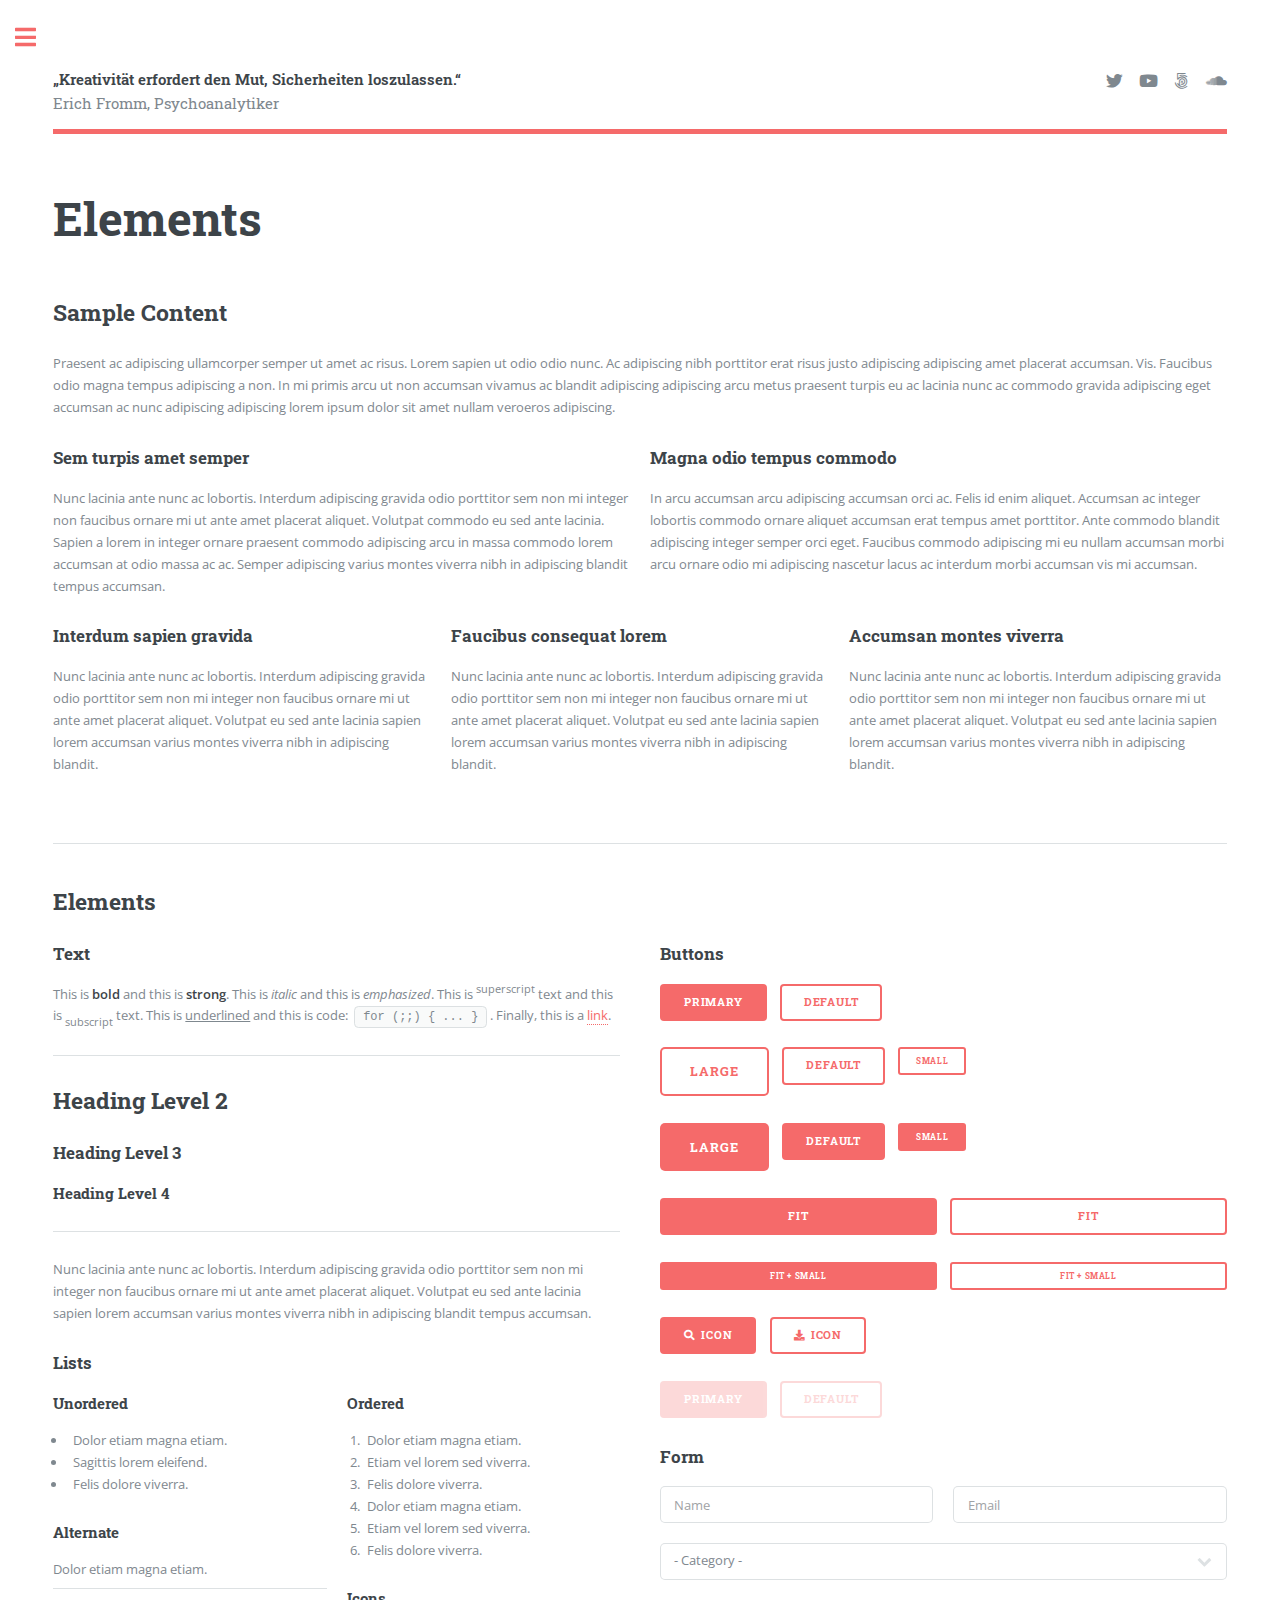
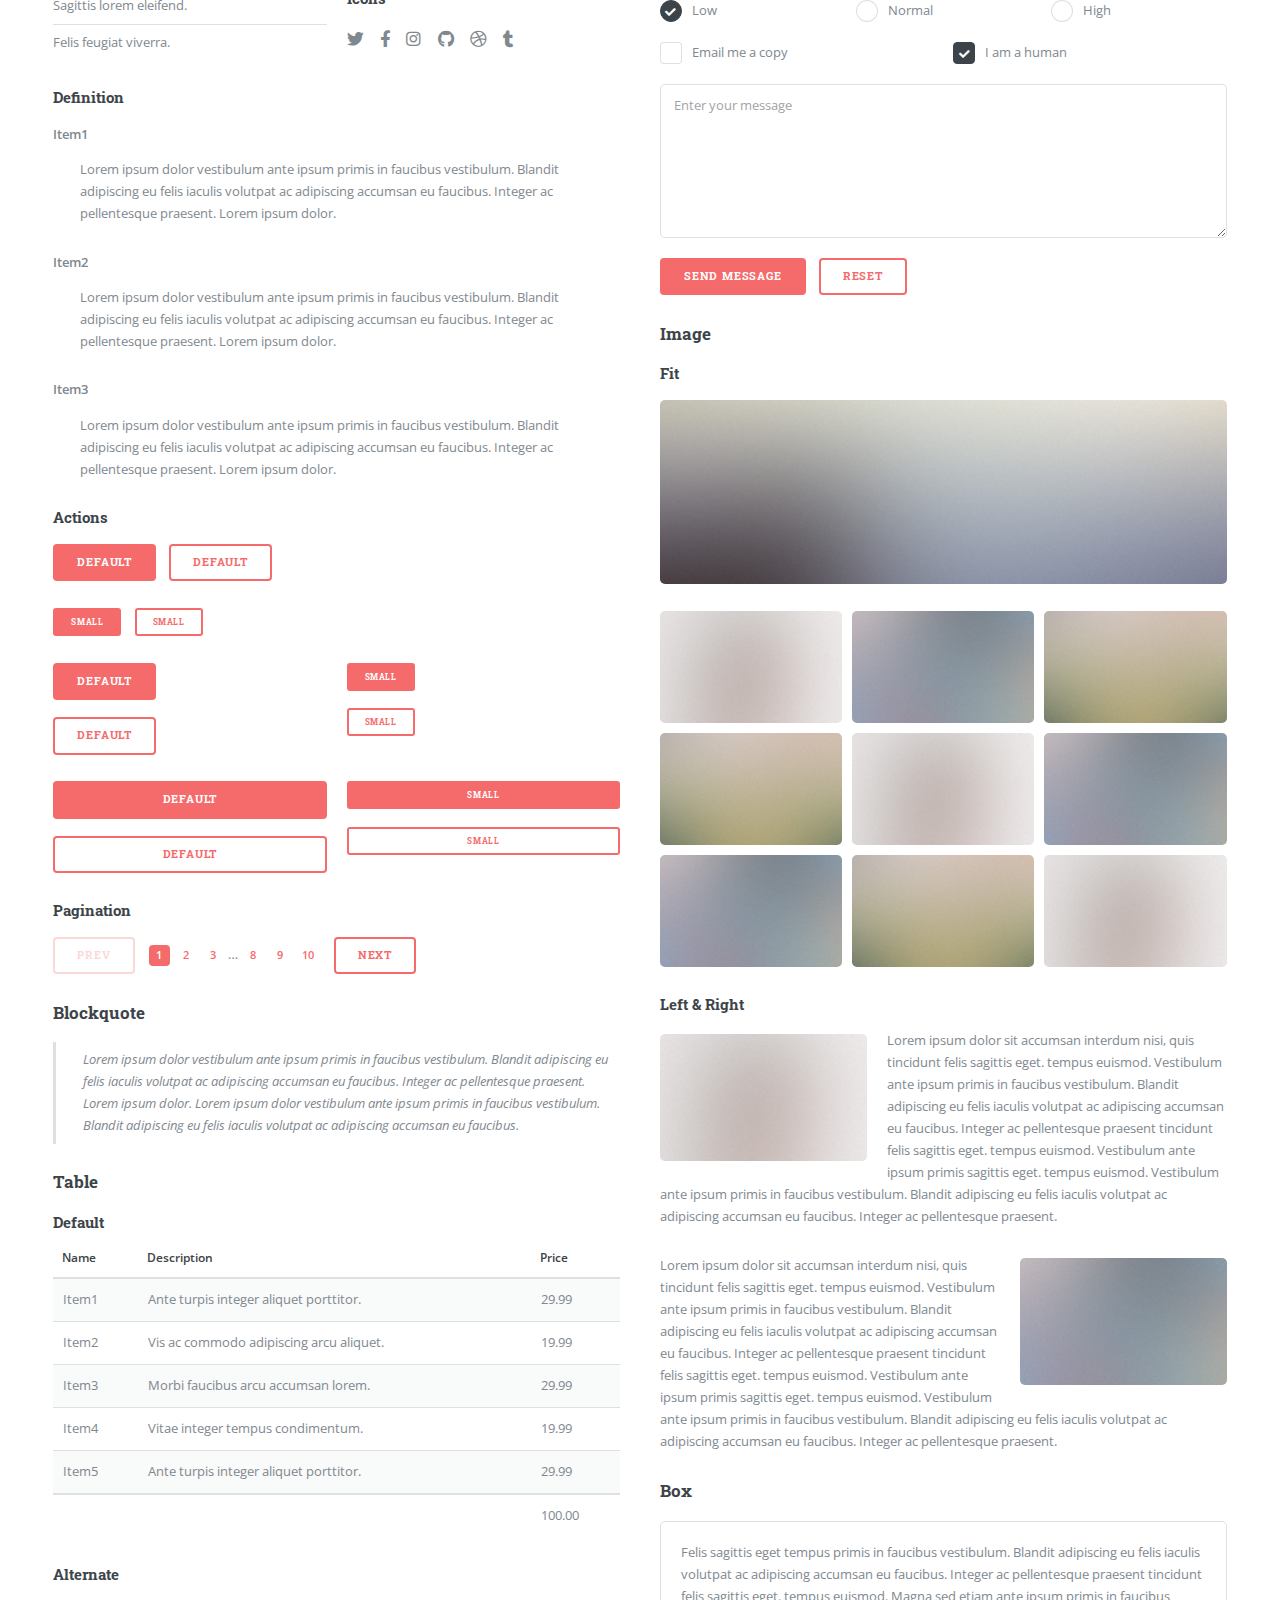
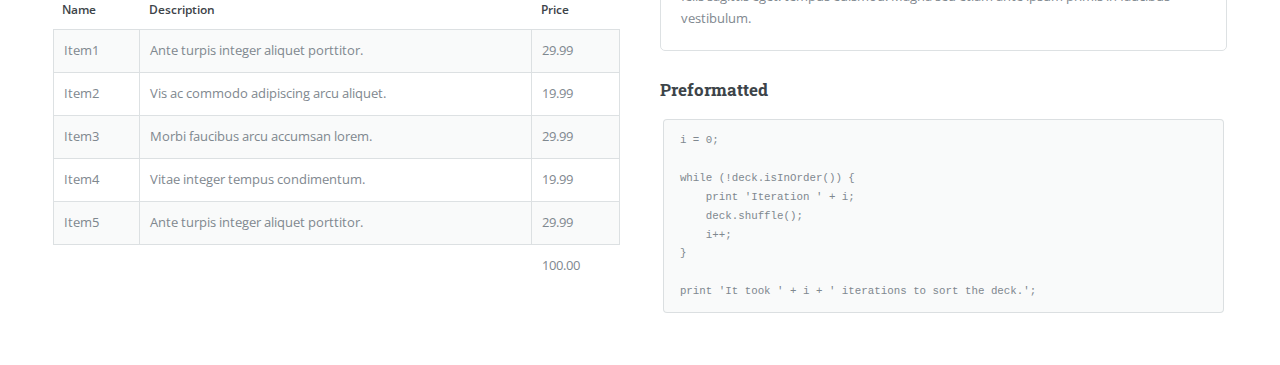
==== elements.html @ 50816ed4 "Update elements.html" ====
<!DOCTYPE HTML>
<!--
	Editorial by HTML5 UP
	html5up.net | @ajlkn
	Free for personal and commercial use under the CCA 3.0 license (html5up.net/license)
-->
<html>
	<head>
		<title>Sebastian Curta - Mediengestalter - Portfolio</title>
		<meta charset="utf-8" />
		<meta name="viewport" content="width=device-width, initial-scale=1, user-scalable=no" />
		<link rel="stylesheet" href="assets/css/main.css" />
		<link rel="apple-touch-icon" sizes="180x180" href="/apple-touch-icon.png">
		<link rel="icon" type="image/png" sizes="32x32" href="/favicon-32x32.png">
		<link rel="icon" type="image/png" sizes="16x16" href="/favicon-16x16.png">
		<link rel="manifest" href="/site.webmanifest">
	</head>
	<body class="is-preload">

		<!-- Wrapper -->
			<div id="wrapper">

				<!-- Main -->
					<div id="main">
						<div class="inner">

							<!-- Header -->
								<header id="header">
									<a href="index.html" class="logo"><strong>„Kreativität erfordert den Mut, Sicherheiten loszulassen.“</strong><br>Erich Fromm, Psychoanalytiker</a>
									<ul class="icons">
										<li><a href="https://x.com/S52119209114" class="icon brands fa-twitter"><span class="label">X</span></a></li>
										<li><a href="https://www.youtube.com/channel/UCZySjR60MP23CNCxuXGeXjQ" class="icon brands fa-youtube"><span class="label">Youtube</span></a></li>
										<li><a href="https://500px.com/p/SebastianCurta" class="icon brands fa-500px"><span class="label">500PX</span></a></li>
										<li><a href="https://soundcloud.com/sebastian_curta" class="icon brands fa-soundcloud"><span class="label">Soundcloud</span></a></li>
									</ul>
								</header>

							<!-- Content -->
								<section>
									<header class="main">
										<h1>Elements</h1>
									</header>

									<!-- Content -->
										<h2 id="content">Sample Content</h2>
										<p>Praesent ac adipiscing ullamcorper semper ut amet ac risus. Lorem sapien ut odio odio nunc. Ac adipiscing nibh porttitor erat risus justo adipiscing adipiscing amet placerat accumsan. Vis. Faucibus odio magna tempus adipiscing a non. In mi primis arcu ut non accumsan vivamus ac blandit adipiscing adipiscing arcu metus praesent turpis eu ac lacinia nunc ac commodo gravida adipiscing eget accumsan ac nunc adipiscing adipiscing lorem ipsum dolor sit amet nullam veroeros adipiscing.</p>
										<div class="row">
											<div class="col-6 col-12-small">
												<h3>Sem turpis amet semper</h3>
												<p>Nunc lacinia ante nunc ac lobortis. Interdum adipiscing gravida odio porttitor sem non mi integer non faucibus ornare mi ut ante amet placerat aliquet. Volutpat commodo eu sed ante lacinia. Sapien a lorem in integer ornare praesent commodo adipiscing arcu in massa commodo lorem accumsan at odio massa ac ac. Semper adipiscing varius montes viverra nibh in adipiscing blandit tempus accumsan.</p>
											</div>
											<div class="col-6 col-12-small">
												<h3>Magna odio tempus commodo</h3>
												<p>In arcu accumsan arcu adipiscing accumsan orci ac. Felis id enim aliquet. Accumsan ac integer lobortis commodo ornare aliquet accumsan erat tempus amet porttitor. Ante commodo blandit adipiscing integer semper orci eget. Faucibus commodo adipiscing mi eu nullam accumsan morbi arcu ornare odio mi adipiscing nascetur lacus ac interdum morbi accumsan vis mi accumsan.</p>
											</div>
											<!-- Break -->
											<div class="col-4 col-12-medium">
												<h3>Interdum sapien gravida</h3>
												<p>Nunc lacinia ante nunc ac lobortis. Interdum adipiscing gravida odio porttitor sem non mi integer non faucibus ornare mi ut ante amet placerat aliquet. Volutpat eu sed ante lacinia sapien lorem accumsan varius montes viverra nibh in adipiscing blandit.</p>
											</div>
											<div class="col-4 col-12-medium">
												<h3>Faucibus consequat lorem</h3>
												<p>Nunc lacinia ante nunc ac lobortis. Interdum adipiscing gravida odio porttitor sem non mi integer non faucibus ornare mi ut ante amet placerat aliquet. Volutpat eu sed ante lacinia sapien lorem accumsan varius montes viverra nibh in adipiscing blandit.</p>
											</div>
											<div class="col-4 col-12-medium">
												<h3>Accumsan montes viverra</h3>
												<p>Nunc lacinia ante nunc ac lobortis. Interdum adipiscing gravida odio porttitor sem non mi integer non faucibus ornare mi ut ante amet placerat aliquet. Volutpat eu sed ante lacinia sapien lorem accumsan varius montes viverra nibh in adipiscing blandit.</p>
											</div>
										</div>

									<hr class="major" />

									<!-- Elements -->
										<h2 id="elements">Elements</h2>
										<div class="row gtr-200">
											<div class="col-6 col-12-medium">

												<!-- Text stuff -->
													<h3>Text</h3>
													<p>This is <b>bold</b> and this is <strong>strong</strong>. This is <i>italic</i> and this is <em>emphasized</em>.
													This is <sup>superscript</sup> text and this is <sub>subscript</sub> text.
													This is <u>underlined</u> and this is code: <code>for (;;) { ... }</code>.
													Finally, this is a <a href="#">link</a>.</p>
													<hr />
													<h2>Heading Level 2</h2>
													<h3>Heading Level 3</h3>
													<h4>Heading Level 4</h4>
													<hr />
													<p>Nunc lacinia ante nunc ac lobortis. Interdum adipiscing gravida odio porttitor sem non mi integer non faucibus ornare mi ut ante amet placerat aliquet. Volutpat eu sed ante lacinia sapien lorem accumsan varius montes viverra nibh in adipiscing blandit tempus accumsan.</p>

												<!-- Lists -->
													<h3>Lists</h3>
													<div class="row">
														<div class="col-6 col-12-small">

															<h4>Unordered</h4>
															<ul>
																<li>Dolor etiam magna etiam.</li>
																<li>Sagittis lorem eleifend.</li>
																<li>Felis dolore viverra.</li>
															</ul>

															<h4>Alternate</h4>
															<ul class="alt">
																<li>Dolor etiam magna etiam.</li>
																<li>Sagittis lorem eleifend.</li>
																<li>Felis feugiat viverra.</li>
															</ul>

														</div>
														<div class="col-6 col-12-small">

															<h4>Ordered</h4>
															<ol>
																<li>Dolor etiam magna etiam.</li>
																<li>Etiam vel lorem sed viverra.</li>
																<li>Felis dolore viverra.</li>
																<li>Dolor etiam magna etiam.</li>
																<li>Etiam vel lorem sed viverra.</li>
																<li>Felis dolore viverra.</li>
															</ol>

															<h4>Icons</h4>
															<ul class="icons">
																<li><a href="#" class="icon brands fa-twitter"><span class="label">Twitter</span></a></li>
																<li><a href="#" class="icon brands fa-facebook-f"><span class="label">Facebook</span></a></li>
																<li><a href="#" class="icon brands fa-instagram"><span class="label">Instagram</span></a></li>
																<li><a href="#" class="icon brands fa-github"><span class="label">Github</span></a></li>
																<li><a href="#" class="icon brands fa-dribbble"><span class="label">Dribbble</span></a></li>
																<li><a href="#" class="icon brands fa-tumblr"><span class="label">Tumblr</span></a></li>
															</ul>

														</div>
													</div>
													<h4>Definition</h4>
													<dl>
														<dt>Item1</dt>
														<dd>
															<p>Lorem ipsum dolor vestibulum ante ipsum primis in faucibus vestibulum. Blandit adipiscing eu felis iaculis volutpat ac adipiscing accumsan eu faucibus. Integer ac pellentesque praesent. Lorem ipsum dolor.</p>
														</dd>
														<dt>Item2</dt>
														<dd>
															<p>Lorem ipsum dolor vestibulum ante ipsum primis in faucibus vestibulum. Blandit adipiscing eu felis iaculis volutpat ac adipiscing accumsan eu faucibus. Integer ac pellentesque praesent. Lorem ipsum dolor.</p>
														</dd>
														<dt>Item3</dt>
														<dd>
															<p>Lorem ipsum dolor vestibulum ante ipsum primis in faucibus vestibulum. Blandit adipiscing eu felis iaculis volutpat ac adipiscing accumsan eu faucibus. Integer ac pellentesque praesent. Lorem ipsum dolor.</p>
														</dd>
													</dl>

													<h4>Actions</h4>
													<ul class="actions">
														<li><a href="#" class="button primary">Default</a></li>
														<li><a href="#" class="button">Default</a></li>
													</ul>
													<ul class="actions small">
														<li><a href="#" class="button primary small">Small</a></li>
														<li><a href="#" class="button small">Small</a></li>
													</ul>
													<div class="row">
														<div class="col-6 col-12-small">
															<ul class="actions stacked">
																<li><a href="#" class="button primary">Default</a></li>
																<li><a href="#" class="button">Default</a></li>
															</ul>
														</div>
														<div class="col-6 col-12-small">
															<ul class="actions stacked">
																<li><a href="#" class="button primary small">Small</a></li>
																<li><a href="#" class="button small">Small</a></li>
															</ul>
														</div>
														<div class="col-6 col-12-small">
															<ul class="actions stacked">
																<li><a href="#" class="button primary fit">Default</a></li>
																<li><a href="#" class="button fit">Default</a></li>
															</ul>
														</div>
														<div class="col-6 col-12-small">
															<ul class="actions stacked">
																<li><a href="#" class="button primary small fit">Small</a></li>
																<li><a href="#" class="button small fit">Small</a></li>
															</ul>
														</div>
													</div>

													<h4>Pagination</h4>
													<ul class="pagination">
														<li><span class="button disabled">Prev</span></li>
														<li><a href="#" class="page active">1</a></li>
														<li><a href="#" class="page">2</a></li>
														<li><a href="#" class="page">3</a></li>
														<li><span>&hellip;</span></li>
														<li><a href="#" class="page">8</a></li>
														<li><a href="#" class="page">9</a></li>
														<li><a href="#" class="page">10</a></li>
														<li><a href="#" class="button">Next</a></li>
													</ul>

												<!-- Blockquote -->
													<h3>Blockquote</h3>
													<blockquote>Lorem ipsum dolor vestibulum ante ipsum primis in faucibus vestibulum. Blandit adipiscing eu felis iaculis volutpat ac adipiscing accumsan eu faucibus. Integer ac pellentesque praesent. Lorem ipsum dolor. Lorem ipsum dolor vestibulum ante ipsum primis in faucibus vestibulum. Blandit adipiscing eu felis iaculis volutpat ac adipiscing accumsan eu faucibus.</blockquote>

												<!-- Table -->
													<h3>Table</h3>

													<h4>Default</h4>
													<div class="table-wrapper">
														<table>
															<thead>
																<tr>
																	<th>Name</th>
																	<th>Description</th>
																	<th>Price</th>
																</tr>
															</thead>
															<tbody>
																<tr>
																	<td>Item1</td>
																	<td>Ante turpis integer aliquet porttitor.</td>
																	<td>29.99</td>
																</tr>
																<tr>
																	<td>Item2</td>
																	<td>Vis ac commodo adipiscing arcu aliquet.</td>
																	<td>19.99</td>
																</tr>
																<tr>
																	<td>Item3</td>
																	<td> Morbi faucibus arcu accumsan lorem.</td>
																	<td>29.99</td>
																</tr>
																<tr>
																	<td>Item4</td>
																	<td>Vitae integer tempus condimentum.</td>
																	<td>19.99</td>
																</tr>
																<tr>
																	<td>Item5</td>
																	<td>Ante turpis integer aliquet porttitor.</td>
																	<td>29.99</td>
																</tr>
															</tbody>
															<tfoot>
																<tr>
																	<td colspan="2"></td>
																	<td>100.00</td>
																</tr>
															</tfoot>
														</table>
													</div>

													<h4>Alternate</h4>
													<div class="table-wrapper">
														<table class="alt">
															<thead>
																<tr>
																	<th>Name</th>
																	<th>Description</th>
																	<th>Price</th>
																</tr>
															</thead>
															<tbody>
																<tr>
																	<td>Item1</td>
																	<td>Ante turpis integer aliquet porttitor.</td>
																	<td>29.99</td>
																</tr>
																<tr>
																	<td>Item2</td>
																	<td>Vis ac commodo adipiscing arcu aliquet.</td>
																	<td>19.99</td>
																</tr>
																<tr>
																	<td>Item3</td>
																	<td> Morbi faucibus arcu accumsan lorem.</td>
																	<td>29.99</td>
																</tr>
																<tr>
																	<td>Item4</td>
																	<td>Vitae integer tempus condimentum.</td>
																	<td>19.99</td>
																</tr>
																<tr>
																	<td>Item5</td>
																	<td>Ante turpis integer aliquet porttitor.</td>
																	<td>29.99</td>
																</tr>
															</tbody>
															<tfoot>
																<tr>
																	<td colspan="2"></td>
																	<td>100.00</td>
																</tr>
															</tfoot>
														</table>
													</div>

											</div>
											<div class="col-6 col-12-medium">

												<!-- Buttons -->
													<h3>Buttons</h3>
													<ul class="actions">
														<li><a href="#" class="button primary">Primary</a></li>
														<li><a href="#" class="button">Default</a></li>
													</ul>
													<ul class="actions">
														<li><a href="#" class="button large">Large</a></li>
														<li><a href="#" class="button">Default</a></li>
														<li><a href="#" class="button small">Small</a></li>
													</ul>
													<ul class="actions">
														<li><a href="#" class="button primary large">Large</a></li>
														<li><a href="#" class="button primary">Default</a></li>
														<li><a href="#" class="button primary small">Small</a></li>
													</ul>
													<ul class="actions fit">
														<li><a href="#" class="button primary fit">Fit</a></li>
														<li><a href="#" class="button fit">Fit</a></li>
													</ul>
													<ul class="actions fit small">
														<li><a href="#" class="button primary fit small">Fit + Small</a></li>
														<li><a href="#" class="button fit small">Fit + Small</a></li>
													</ul>
													<ul class="actions">
														<li><a href="#" class="button primary icon solid fa-search">Icon</a></li>
														<li><a href="#" class="button icon solid fa-download">Icon</a></li>
													</ul>
													<ul class="actions">
														<li><span class="button primary disabled">Primary</span></li>
														<li><span class="button disabled">Default</span></li>
													</ul>

												<!-- Form -->
													<h3>Form</h3>

													<form method="post" action="#">
														<div class="row gtr-uniform">
															<div class="col-6 col-12-xsmall">
																<input type="text" name="demo-name" id="demo-name" value="" placeholder="Name" />
															</div>
															<div class="col-6 col-12-xsmall">
																<input type="email" name="demo-email" id="demo-email" value="" placeholder="Email" />
															</div>
															<!-- Break -->
															<div class="col-12">
																<select name="demo-category" id="demo-category">
																	<option value="">- Category -</option>
																	<option value="1">Manufacturing</option>
																	<option value="1">Shipping</option>
																	<option value="1">Administration</option>
																	<option value="1">Human Resources</option>
																</select>
															</div>
															<!-- Break -->
															<div class="col-4 col-12-small">
																<input type="radio" id="demo-priority-low" name="demo-priority" checked>
																<label for="demo-priority-low">Low</label>
															</div>
															<div class="col-4 col-12-small">
																<input type="radio" id="demo-priority-normal" name="demo-priority">
																<label for="demo-priority-normal">Normal</label>
															</div>
															<div class="col-4 col-12-small">
																<input type="radio" id="demo-priority-high" name="demo-priority">
																<label for="demo-priority-high">High</label>
															</div>
															<!-- Break -->
															<div class="col-6 col-12-small">
																<input type="checkbox" id="demo-copy" name="demo-copy">
																<label for="demo-copy">Email me a copy</label>
															</div>
															<div class="col-6 col-12-small">
																<input type="checkbox" id="demo-human" name="demo-human" checked>
																<label for="demo-human">I am a human</label>
															</div>
															<!-- Break -->
															<div class="col-12">
																<textarea name="demo-message" id="demo-message" placeholder="Enter your message" rows="6"></textarea>
															</div>
															<!-- Break -->
															<div class="col-12">
																<ul class="actions">
																	<li><input type="submit" value="Send Message" class="primary" /></li>
																	<li><input type="reset" value="Reset" /></li>
																</ul>
															</div>
														</div>
													</form>

												<!-- Image -->
													<h3>Image</h3>

													<h4>Fit</h4>
													<span class="image fit"><img src="images/pic11.jpg" alt="" /></span>
													<div class="box alt">
														<div class="row gtr-50 gtr-uniform">
															<div class="col-4"><span class="image fit"><img src="images/pic01.jpg" alt="" /></span></div>
															<div class="col-4"><span class="image fit"><img src="images/pic02.jpg" alt="" /></span></div>
															<div class="col-4"><span class="image fit"><img src="images/pic03.jpg" alt="" /></span></div>
															<!-- Break -->
															<div class="col-4"><span class="image fit"><img src="images/pic03.jpg" alt="" /></span></div>
															<div class="col-4"><span class="image fit"><img src="images/pic01.jpg" alt="" /></span></div>
															<div class="col-4"><span class="image fit"><img src="images/pic02.jpg" alt="" /></span></div>
															<!-- Break -->
															<div class="col-4"><span class="image fit"><img src="images/pic02.jpg" alt="" /></span></div>
															<div class="col-4"><span class="image fit"><img src="images/pic03.jpg" alt="" /></span></div>
															<div class="col-4"><span class="image fit"><img src="images/pic01.jpg" alt="" /></span></div>
														</div>
													</div>

													<h4>Left &amp; Right</h4>
													<p><span class="image left"><img src="images/pic01.jpg" alt="" /></span>Lorem ipsum dolor sit accumsan interdum nisi, quis tincidunt felis sagittis eget. tempus euismod. Vestibulum ante ipsum primis in faucibus vestibulum. Blandit adipiscing eu felis iaculis volutpat ac adipiscing accumsan eu faucibus. Integer ac pellentesque praesent tincidunt felis sagittis eget. tempus euismod. Vestibulum ante ipsum primis sagittis eget. tempus euismod. Vestibulum ante ipsum primis in faucibus vestibulum. Blandit adipiscing eu felis iaculis volutpat ac adipiscing accumsan eu faucibus. Integer ac pellentesque praesent.</p>
													<p><span class="image right"><img src="images/pic02.jpg" alt="" /></span>Lorem ipsum dolor sit accumsan interdum nisi, quis tincidunt felis sagittis eget. tempus euismod. Vestibulum ante ipsum primis in faucibus vestibulum. Blandit adipiscing eu felis iaculis volutpat ac adipiscing accumsan eu faucibus. Integer ac pellentesque praesent tincidunt felis sagittis eget. tempus euismod. Vestibulum ante ipsum primis sagittis eget. tempus euismod. Vestibulum ante ipsum primis in faucibus vestibulum. Blandit adipiscing eu felis iaculis volutpat ac adipiscing accumsan eu faucibus. Integer ac pellentesque praesent.</p>

												<!-- Box -->
													<h3>Box</h3>
													<div class="box">
														<p>Felis sagittis eget tempus primis in faucibus vestibulum. Blandit adipiscing eu felis iaculis volutpat ac adipiscing accumsan eu faucibus. Integer ac pellentesque praesent tincidunt felis sagittis eget. tempus euismod. Magna sed etiam ante ipsum primis in faucibus vestibulum.</p>
													</div>

												<!-- Preformatted Code -->
													<h3>Preformatted</h3>
													<pre><code>i = 0;

while (!deck.isInOrder()) {
    print 'Iteration ' + i;
    deck.shuffle();
    i++;
}

print 'It took ' + i + ' iterations to sort the deck.';
</code></pre>

											</div>
										</div>

								</section>

						</div>
					</div>

				<!-- Sidebar -->
					<div id="sidebar">
						<div class="inner">


							<!-- Menu -->
								<nav id="menu">
									<header class="major">
										<h2>Menu</h2>
									</header>
									<ul>
										<li><a href="index.html">Homepage</a></li>
										<li><a href="generic.html">Generic</a></li>
										<li><a href="elements.html">Elements</a></li>
									<!--	<li>
											<span class="opener">Submenu</span>
											<ul>
												<li><a href="#">Lorem Dolor</a></li>
												<li><a href="#">Ipsum Adipiscing</a></li>
												<li><a href="#">Tempus Magna</a></li>
												<li><a href="#">Feugiat Veroeros</a></li>
											</ul>
										</li>
										<li><a href="#">Etiam Dolore</a></li>
										<li><a href="#">Adipiscing</a></li>
										<li>
											<span class="opener">Another Submenu</span>
											<ul>
												<li><a href="#">Lorem Dolor</a></li>
												<li><a href="#">Ipsum Adipiscing</a></li>
												<li><a href="#">Tempus Magna</a></li>
												<li><a href="#">Feugiat Veroeros</a></li>
											</ul>
										</li>
										<li><a href="#">Maximus Erat</a></li>
										<li><a href="#">Sapien Mauris</a></li>
										<li><a href="#">Amet Lacinia</a></li>	-->
									</ul>
								</nav>

							<!-- Section -->
								<section>
									<header class="major">
										<h2>Ante interdum</h2>
									</header>
									<div class="mini-posts">
										<article>
											<a href="#" class="image"><img src="images/pic07.jpg" alt="" /></a>
											<p>Aenean ornare velit lacus, ac varius enim lorem ullamcorper dolore aliquam.</p>
										</article>
										<article>
											<a href="#" class="image"><img src="images/pic08.jpg" alt="" /></a>
											<p>Aenean ornare velit lacus, ac varius enim lorem ullamcorper dolore aliquam.</p>
										</article>
										<article>
											<a href="#" class="image"><img src="images/pic09.jpg" alt="" /></a>
											<p>Aenean ornare velit lacus, ac varius enim lorem ullamcorper dolore aliquam.</p>
										</article>
									</div>
									<ul class="actions">
										<li><a href="#" class="button">More</a></li>
									</ul>
								</section>

							<!-- Section -->
								<section>
									<header class="major">
										<h2>Get in touch</h2>
									</header>
									<p>Sed varius enim lorem ullamcorper dolore aliquam aenean ornare velit lacus, ac varius enim lorem ullamcorper dolore. Proin sed aliquam facilisis ante interdum. Sed nulla amet lorem feugiat tempus aliquam.</p>
									<ul class="contact">
										<li class="icon solid fa-envelope"><a href="#">information@untitled.tld</a></li>
										<li class="icon solid fa-phone">(000) 000-0000</li>
										<li class="icon solid fa-home">1234 Somewhere Road #8254<br />
										Nashville, TN 00000-0000</li>
									</ul>
								</section>

							<!-- Footer -->
								<footer id="footer">
									<p class="copyright">&copy; Untitled. All rights reserved. Demo Images: <a href="https://unsplash.com">Unsplash</a>. Design: <a href="https://html5up.net">HTML5 UP</a>.</p>
								</footer>

						</div>
					</div>

			</div>

		<!-- Scripts -->
			<script src="assets/js/jquery.min.js"></script>
			<script src="assets/js/browser.min.js"></script>
			<script src="assets/js/breakpoints.min.js"></script>
			<script src="assets/js/util.js"></script>
			<script src="assets/js/main.js"></script>

	</body>
</html>
---- assets/css/main.css ----
@import url(fontawesome-all.min.css);
@import url("https://fonts.googleapis.com/css?family=Open+Sans:400,600,400italic,600italic|Roboto+Slab:400,700");
/*
	Editorial by HTML5 UP
	html5up.net | @ajlkn
	Free for personal and commercial use under the CCA 3.0 license (html5up.net/license)
*/
html, body, div, span, applet, object,
iframe, h1, h2, h3, h4, h5, h6, p, blockquote,
pre, a, abbr, acronym, address, big, cite,
code, del, dfn, em, img, ins, kbd, q, s, samp,
small, strike, strong, sub, sup, tt, var, b,
u, i, center, dl, dt, dd, ol, ul, li, fieldset,
form, label, legend, table, caption, tbody,
tfoot, thead, tr, th, td, article, aside,
canvas, details, embed, figure, figcaption,
footer, header, hgroup, menu, nav, output, ruby,
section, summary, time, mark, audio, video {
  margin: 0;
  padding: 0;
  border: 0;
  font-size: 100%;
  font: inherit;
  vertical-align: baseline; }

article, aside, details, figcaption, figure,
footer, header, hgroup, menu, nav, section {
  display: block; }

body {
  line-height: 1; }

ol, ul {
  list-style: none; }

blockquote, q {
  quotes: none; }
  blockquote:before, blockquote:after, q:before, q:after {
    content: '';
    content: none; }

table {
  border-collapse: collapse;
  border-spacing: 0; }

body {
  -webkit-text-size-adjust: none; }

mark {
  background-color: transparent;
  color: inherit; }

input::-moz-focus-inner {
  border: 0;
  padding: 0; }

input, select, textarea {
  -moz-appearance: none;
  -webkit-appearance: none;
  -ms-appearance: none;
  appearance: none; }

/* Basic */
@-ms-viewport {
  width: device-width; }

body {
  -ms-overflow-style: scrollbar; }

@media screen and (max-width: 480px) {
  html, body {
    min-width: 320px; } }

html {
  box-sizing: border-box; }

*, *:before, *:after {
  box-sizing: inherit; }

body {
  background: #ffffff; }
  body.is-preload *, body.is-preload *:before, body.is-preload *:after, body.is-resizing *, body.is-resizing *:before, body.is-resizing *:after {
    -moz-animation: none !important;
    -webkit-animation: none !important;
    -ms-animation: none !important;
    animation: none !important;
    -moz-transition: none !important;
    -webkit-transition: none !important;
    -ms-transition: none !important;
    transition: none !important; }

/* Type */
body, input, select, textarea {
  color: #7f888f;
  font-family: "Open Sans", sans-serif;
  font-size: 13pt;
  font-weight: 400;
  line-height: 1.65; }
  @media screen and (max-width: 1680px) {
    body, input, select, textarea {
      font-size: 11pt; } }
  @media screen and (max-width: 1280px) {
    body, input, select, textarea {
      font-size: 10pt; } }
  @media screen and (max-width: 360px) {
    body, input, select, textarea {
      font-size: 9pt; } }

a {
  -moz-transition: color 0.2s ease-in-out, border-bottom-color 0.2s ease-in-out;
  -webkit-transition: color 0.2s ease-in-out, border-bottom-color 0.2s ease-in-out;
  -ms-transition: color 0.2s ease-in-out, border-bottom-color 0.2s ease-in-out;
  transition: color 0.2s ease-in-out, border-bottom-color 0.2s ease-in-out;
  border-bottom: dotted 1px;
  color: #f56a6a;
  text-decoration: none; }
  a:hover {
    border-bottom-color: #f56a6a;
    color: #f56a6a !important; }
    a:hover strong {
      color: inherit; }

strong, b {
  color: #3d4449;
  font-weight: 600; }

em, i {
  font-style: italic; }

p {
  margin: 0 0 2em 0; }

h1, h2, h3, h4, h5, h6 {
  color: #3d4449;
  font-family: "Roboto Slab", serif;
  font-weight: 700;
  line-height: 1.5;
  margin: 0 0 1em 0; }
  h1 a, h2 a, h3 a, h4 a, h5 a, h6 a {
    color: inherit;
    text-decoration: none;
    border-bottom: 0; }

h1 {
  font-size: 4em;
  margin: 0 0 0.5em 0;
  line-height: 1.3; }

h2 {
  font-size: 1.75em; }

h3 {
  font-size: 1.25em; }

h4 {
  font-size: 1.1em; }

h5 {
  font-size: 0.9em; }

h6 {
  font-size: 0.7em; }

@media screen and (max-width: 1680px) {
  h1 {
    font-size: 3.5em; } }

@media screen and (max-width: 980px) {
  h1 {
    font-size: 3.25em; } }

@media screen and (max-width: 736px) {
  h1 {
    font-size: 2em;
    line-height: 1.4; }
  h2 {
    font-size: 1.5em; } }

sub {
  font-size: 0.8em;
  position: relative;
  top: 0.5em; }

sup {
  font-size: 0.8em;
  position: relative;
  top: -0.5em; }

blockquote {
  border-left: solid 3px rgba(210, 215, 217, 0.75);
  font-style: italic;
  margin: 0 0 2em 0;
  padding: 0.5em 0 0.5em 2em; }

code {
  background: rgba(230, 235, 237, 0.25);
  border-radius: 0.375em;
  border: solid 1px rgba(210, 215, 217, 0.75);
  font-family: "Courier New", monospace;
  font-size: 0.9em;
  margin: 0 0.25em;
  padding: 0.25em 0.65em; }

pre {
  -webkit-overflow-scrolling: touch;
  font-family: "Courier New", monospace;
  font-size: 0.9em;
  margin: 0 0 2em 0; }
  pre code {
    display: block;
    line-height: 1.75;
    padding: 1em 1.5em;
    overflow-x: auto; }

hr {
  border: 0;
  border-bottom: solid 1px rgba(210, 215, 217, 0.75);
  margin: 2em 0; }
  hr.major {
    margin: 3em 0; }

.align-left {
  text-align: left; }

.align-center {
  text-align: center; }

.align-right {
  text-align: right; }

/* Row */
.row {
  display: flex;
  flex-wrap: wrap;
  box-sizing: border-box;
  align-items: stretch; }
  .row > * {
    box-sizing: border-box; }
  .row.gtr-uniform > * > :last-child {
    margin-bottom: 0; }
  .row.aln-left {
    justify-content: flex-start; }
  .row.aln-center {
    justify-content: center; }
  .row.aln-right {
    justify-content: flex-end; }
  .row.aln-top {
    align-items: flex-start; }
  .row.aln-middle {
    align-items: center; }
  .row.aln-bottom {
    align-items: flex-end; }
  .row > .imp {
    order: -1; }
  .row > .col-1 {
    width: 8.33333%; }
  .row > .off-1 {
    margin-left: 8.33333%; }
  .row > .col-2 {
    width: 16.66667%; }
  .row > .off-2 {
    margin-left: 16.66667%; }
  .row > .col-3 {
    width: 25%; }
  .row > .off-3 {
    margin-left: 25%; }
  .row > .col-4 {
    width: 33.33333%; }
  .row > .off-4 {
    margin-left: 33.33333%; }
  .row > .col-5 {
    width: 41.66667%; }
  .row > .off-5 {
    margin-left: 41.66667%; }
  .row > .col-6 {
    width: 50%; }
  .row > .off-6 {
    margin-left: 50%; }
  .row > .col-7 {
    width: 58.33333%; }
  .row > .off-7 {
    margin-left: 58.33333%; }
  .row > .col-8 {
    width: 66.66667%; }
  .row > .off-8 {
    margin-left: 66.66667%; }
  .row > .col-9 {
    width: 75%; }
  .row > .off-9 {
    margin-left: 75%; }
  .row > .col-10 {
    width: 83.33333%; }
  .row > .off-10 {
    margin-left: 83.33333%; }
  .row > .col-11 {
    width: 91.66667%; }
  .row > .off-11 {
    margin-left: 91.66667%; }
  .row > .col-12 {
    width: 100%; }
  .row > .off-12 {
    margin-left: 100%; }
  .row.gtr-0 {
    margin-top: 0;
    margin-left: 0em; }
    .row.gtr-0 > * {
      padding: 0 0 0 0em; }
    .row.gtr-0.gtr-uniform {
      margin-top: 0em; }
      .row.gtr-0.gtr-uniform > * {
        padding-top: 0em; }
  .row.gtr-25 {
    margin-top: 0;
    margin-left: -0.375em; }
    .row.gtr-25 > * {
      padding: 0 0 0 0.375em; }
    .row.gtr-25.gtr-uniform {
      margin-top: -0.375em; }
      .row.gtr-25.gtr-uniform > * {
        padding-top: 0.375em; }
  .row.gtr-50 {
    margin-top: 0;
    margin-left: -0.75em; }
    .row.gtr-50 > * {
      padding: 0 0 0 0.75em; }
    .row.gtr-50.gtr-uniform {
      margin-top: -0.75em; }
      .row.gtr-50.gtr-uniform > * {
        padding-top: 0.75em; }
  .row {
    margin-top: 0;
    margin-left: -1.5em; }
    .row > * {
      padding: 0 0 0 1.5em; }
    .row.gtr-uniform {
      margin-top: -1.5em; }
      .row.gtr-uniform > * {
        padding-top: 1.5em; }
  .row.gtr-150 {
    margin-top: 0;
    margin-left: -2.25em; }
    .row.gtr-150 > * {
      padding: 0 0 0 2.25em; }
    .row.gtr-150.gtr-uniform {
      margin-top: -2.25em; }
      .row.gtr-150.gtr-uniform > * {
        padding-top: 2.25em; }
  .row.gtr-200 {
    margin-top: 0;
    margin-left: -3em; }
    .row.gtr-200 > * {
      padding: 0 0 0 3em; }
    .row.gtr-200.gtr-uniform {
      margin-top: -3em; }
      .row.gtr-200.gtr-uniform > * {
        padding-top: 3em; }
  @media screen and (max-width: 1680px) {
    .row {
      display: flex;
      flex-wrap: wrap;
      box-sizing: border-box;
      align-items: stretch; }
      .row > * {
        box-sizing: border-box; }
      .row.gtr-uniform > * > :last-child {
        margin-bottom: 0; }
      .row.aln-left {
        justify-content: flex-start; }
      .row.aln-center {
        justify-content: center; }
      .row.aln-right {
        justify-content: flex-end; }
      .row.aln-top {
        align-items: flex-start; }
      .row.aln-middle {
        align-items: center; }
      .row.aln-bottom {
        align-items: flex-end; }
      .row > .imp-xlarge {
        order: -1; }
      .row > .col-1-xlarge {
        width: 8.33333%; }
      .row > .off-1-xlarge {
        margin-left: 8.33333%; }
      .row > .col-2-xlarge {
        width: 16.66667%; }
      .row > .off-2-xlarge {
        margin-left: 16.66667%; }
      .row > .col-3-xlarge {
        width: 25%; }
      .row > .off-3-xlarge {
        margin-left: 25%; }
      .row > .col-4-xlarge {
        width: 33.33333%; }
      .row > .off-4-xlarge {
        margin-left: 33.33333%; }
      .row > .col-5-xlarge {
        width: 41.66667%; }
      .row > .off-5-xlarge {
        margin-left: 41.66667%; }
      .row > .col-6-xlarge {
        width: 50%; }
      .row > .off-6-xlarge {
        margin-left: 50%; }
      .row > .col-7-xlarge {
        width: 58.33333%; }
      .row > .off-7-xlarge {
        margin-left: 58.33333%; }
      .row > .col-8-xlarge {
        width: 66.66667%; }
      .row > .off-8-xlarge {
        margin-left: 66.66667%; }
      .row > .col-9-xlarge {
        width: 75%; }
      .row > .off-9-xlarge {
        margin-left: 75%; }
      .row > .col-10-xlarge {
        width: 83.33333%; }
      .row > .off-10-xlarge {
        margin-left: 83.33333%; }
      .row > .col-11-xlarge {
        width: 91.66667%; }
      .row > .off-11-xlarge {
        margin-left: 91.66667%; }
      .row > .col-12-xlarge {
        width: 100%; }
      .row > .off-12-xlarge {
        margin-left: 100%; }
      .row.gtr-0 {
        margin-top: 0;
        margin-left: 0em; }
        .row.gtr-0 > * {
          padding: 0 0 0 0em; }
        .row.gtr-0.gtr-uniform {
          margin-top: 0em; }
          .row.gtr-0.gtr-uniform > * {
            padding-top: 0em; }
      .row.gtr-25 {
        margin-top: 0;
        margin-left: -0.375em; }
        .row.gtr-25 > * {
          padding: 0 0 0 0.375em; }
        .row.gtr-25.gtr-uniform {
          margin-top: -0.375em; }
          .row.gtr-25.gtr-uniform > * {
            padding-top: 0.375em; }
      .row.gtr-50 {
        margin-top: 0;
        margin-left: -0.75em; }
        .row.gtr-50 > * {
          padding: 0 0 0 0.75em; }
        .row.gtr-50.gtr-uniform {
          margin-top: -0.75em; }
          .row.gtr-50.gtr-uniform > * {
            padding-top: 0.75em; }
      .row {
        margin-top: 0;
        margin-left: -1.5em; }
        .row > * {
          padding: 0 0 0 1.5em; }
        .row.gtr-uniform {
          margin-top: -1.5em; }
          .row.gtr-uniform > * {
            padding-top: 1.5em; }
      .row.gtr-150 {
        margin-top: 0;
        margin-left: -2.25em; }
        .row.gtr-150 > * {
          padding: 0 0 0 2.25em; }
        .row.gtr-150.gtr-uniform {
          margin-top: -2.25em; }
          .row.gtr-150.gtr-uniform > * {
            padding-top: 2.25em; }
      .row.gtr-200 {
        margin-top: 0;
        margin-left: -3em; }
        .row.gtr-200 > * {
          padding: 0 0 0 3em; }
        .row.gtr-200.gtr-uniform {
          margin-top: -3em; }
          .row.gtr-200.gtr-uniform > * {
            padding-top: 3em; } }
  @media screen and (max-width: 1280px) {
    .row {
      display: flex;
      flex-wrap: wrap;
      box-sizing: border-box;
      align-items: stretch; }
      .row > * {
        box-sizing: border-box; }
      .row.gtr-uniform > * > :last-child {
        margin-bottom: 0; }
      .row.aln-left {
        justify-content: flex-start; }
      .row.aln-center {
        justify-content: center; }
      .row.aln-right {
        justify-content: flex-end; }
      .row.aln-top {
        align-items: flex-start; }
      .row.aln-middle {
        align-items: center; }
      .row.aln-bottom {
        align-items: flex-end; }
      .row > .imp-large {
        order: -1; }
      .row > .col-1-large {
        width: 8.33333%; }
      .row > .off-1-large {
        margin-left: 8.33333%; }
      .row > .col-2-large {
        width: 16.66667%; }
      .row > .off-2-large {
        margin-left: 16.66667%; }
      .row > .col-3-large {
        width: 25%; }
      .row > .off-3-large {
        margin-left: 25%; }
      .row > .col-4-large {
        width: 33.33333%; }
      .row > .off-4-large {
        margin-left: 33.33333%; }
      .row > .col-5-large {
        width: 41.66667%; }
      .row > .off-5-large {
        margin-left: 41.66667%; }
      .row > .col-6-large {
        width: 50%; }
      .row > .off-6-large {
        margin-left: 50%; }
      .row > .col-7-large {
        width: 58.33333%; }
      .row > .off-7-large {
        margin-left: 58.33333%; }
      .row > .col-8-large {
        width: 66.66667%; }
      .row > .off-8-large {
        margin-left: 66.66667%; }
      .row > .col-9-large {
        width: 75%; }
      .row > .off-9-large {
        margin-left: 75%; }
      .row > .col-10-large {
        width: 83.33333%; }
      .row > .off-10-large {
        margin-left: 83.33333%; }
      .row > .col-11-large {
        width: 91.66667%; }
      .row > .off-11-large {
        margin-left: 91.66667%; }
      .row > .col-12-large {
        width: 100%; }
      .row > .off-12-large {
        margin-left: 100%; }
      .row.gtr-0 {
        margin-top: 0;
        margin-left: 0em; }
        .row.gtr-0 > * {
          padding: 0 0 0 0em; }
        .row.gtr-0.gtr-uniform {
          margin-top: 0em; }
          .row.gtr-0.gtr-uniform > * {
            padding-top: 0em; }
      .row.gtr-25 {
        margin-top: 0;
        margin-left: -0.375em; }
        .row.gtr-25 > * {
          padding: 0 0 0 0.375em; }
        .row.gtr-25.gtr-uniform {
          margin-top: -0.375em; }
          .row.gtr-25.gtr-uniform > * {
            padding-top: 0.375em; }
      .row.gtr-50 {
        margin-top: 0;
        margin-left: -0.75em; }
        .row.gtr-50 > * {
          padding: 0 0 0 0.75em; }
        .row.gtr-50.gtr-uniform {
          margin-top: -0.75em; }
          .row.gtr-50.gtr-uniform > * {
            padding-top: 0.75em; }
      .row {
        margin-top: 0;
        margin-left: -1.5em; }
        .row > * {
          padding: 0 0 0 1.5em; }
        .row.gtr-uniform {
          margin-top: -1.5em; }
          .row.gtr-uniform > * {
            padding-top: 1.5em; }
      .row.gtr-150 {
        margin-top: 0;
        margin-left: -2.25em; }
        .row.gtr-150 > * {
          padding: 0 0 0 2.25em; }
        .row.gtr-150.gtr-uniform {
          margin-top: -2.25em; }
          .row.gtr-150.gtr-uniform > * {
            padding-top: 2.25em; }
      .row.gtr-200 {
        margin-top: 0;
        margin-left: -3em; }
        .row.gtr-200 > * {
          padding: 0 0 0 3em; }
        .row.gtr-200.gtr-uniform {
          margin-top: -3em; }
          .row.gtr-200.gtr-uniform > * {
            padding-top: 3em; } }
  @media screen and (max-width: 980px) {
    .row {
      display: flex;
      flex-wrap: wrap;
      box-sizing: border-box;
      align-items: stretch; }
      .row > * {
        box-sizing: border-box; }
      .row.gtr-uniform > * > :last-child {
        margin-bottom: 0; }
      .row.aln-left {
        justify-content: flex-start; }
      .row.aln-center {
        justify-content: center; }
      .row.aln-right {
        justify-content: flex-end; }
      .row.aln-top {
        align-items: flex-start; }
      .row.aln-middle {
        align-items: center; }
      .row.aln-bottom {
        align-items: flex-end; }
      .row > .imp-medium {
        order: -1; }
      .row > .col-1-medium {
        width: 8.33333%; }
      .row > .off-1-medium {
        margin-left: 8.33333%; }
      .row > .col-2-medium {
        width: 16.66667%; }
      .row > .off-2-medium {
        margin-left: 16.66667%; }
      .row > .col-3-medium {
        width: 25%; }
      .row > .off-3-medium {
        margin-left: 25%; }
      .row > .col-4-medium {
        width: 33.33333%; }
      .row > .off-4-medium {
        margin-left: 33.33333%; }
      .row > .col-5-medium {
        width: 41.66667%; }
      .row > .off-5-medium {
        margin-left: 41.66667%; }
      .row > .col-6-medium {
        width: 50%; }
      .row > .off-6-medium {
        margin-left: 50%; }
      .row > .col-7-medium {
        width: 58.33333%; }
      .row > .off-7-medium {
        margin-left: 58.33333%; }
      .row > .col-8-medium {
        width: 66.66667%; }
      .row > .off-8-medium {
        margin-left: 66.66667%; }
      .row > .col-9-medium {
        width: 75%; }
      .row > .off-9-medium {
        margin-left: 75%; }
      .row > .col-10-medium {
        width: 83.33333%; }
      .row > .off-10-medium {
        margin-left: 83.33333%; }
      .row > .col-11-medium {
        width: 91.66667%; }
      .row > .off-11-medium {
        margin-left: 91.66667%; }
      .row > .col-12-medium {
        width: 100%; }
      .row > .off-12-medium {
        margin-left: 100%; }
      .row.gtr-0 {
        margin-top: 0;
        margin-left: 0em; }
        .row.gtr-0 > * {
          padding: 0 0 0 0em; }
        .row.gtr-0.gtr-uniform {
          margin-top: 0em; }
          .row.gtr-0.gtr-uniform > * {
            padding-top: 0em; }
      .row.gtr-25 {
        margin-top: 0;
        margin-left: -0.375em; }
        .row.gtr-25 > * {
          padding: 0 0 0 0.375em; }
        .row.gtr-25.gtr-uniform {
          margin-top: -0.375em; }
          .row.gtr-25.gtr-uniform > * {
            padding-top: 0.375em; }
      .row.gtr-50 {
        margin-top: 0;
        margin-left: -0.75em; }
        .row.gtr-50 > * {
          padding: 0 0 0 0.75em; }
        .row.gtr-50.gtr-uniform {
          margin-top: -0.75em; }
          .row.gtr-50.gtr-uniform > * {
            padding-top: 0.75em; }
      .row {
        margin-top: 0;
        margin-left: -1.5em; }
        .row > * {
          padding: 0 0 0 1.5em; }
        .row.gtr-uniform {
          margin-top: -1.5em; }
          .row.gtr-uniform > * {
            padding-top: 1.5em; }
      .row.gtr-150 {
        margin-top: 0;
        margin-left: -2.25em; }
        .row.gtr-150 > * {
          padding: 0 0 0 2.25em; }
        .row.gtr-150.gtr-uniform {
          margin-top: -2.25em; }
          .row.gtr-150.gtr-uniform > * {
            padding-top: 2.25em; }
      .row.gtr-200 {
        margin-top: 0;
        margin-left: -3em; }
        .row.gtr-200 > * {
          padding: 0 0 0 3em; }
        .row.gtr-200.gtr-uniform {
          margin-top: -3em; }
          .row.gtr-200.gtr-uniform > * {
            padding-top: 3em; } }
  @media screen and (max-width: 736px) {
    .row {
      display: flex;
      flex-wrap: wrap;
      box-sizing: border-box;
      align-items: stretch; }
      .row > * {
        box-sizing: border-box; }
      .row.gtr-uniform > * > :last-child {
        margin-bottom: 0; }
      .row.aln-left {
        justify-content: flex-start; }
      .row.aln-center {
        justify-content: center; }
      .row.aln-right {
        justify-content: flex-end; }
      .row.aln-top {
        align-items: flex-start; }
      .row.aln-middle {
        align-items: center; }
      .row.aln-bottom {
        align-items: flex-end; }
      .row > .imp-small {
        order: -1; }
      .row > .col-1-small {
        width: 8.33333%; }
      .row > .off-1-small {
        margin-left: 8.33333%; }
      .row > .col-2-small {
        width: 16.66667%; }
      .row > .off-2-small {
        margin-left: 16.66667%; }
      .row > .col-3-small {
        width: 25%; }
      .row > .off-3-small {
        margin-left: 25%; }
      .row > .col-4-small {
        width: 33.33333%; }
      .row > .off-4-small {
        margin-left: 33.33333%; }
      .row > .col-5-small {
        width: 41.66667%; }
      .row > .off-5-small {
        margin-left: 41.66667%; }
      .row > .col-6-small {
        width: 50%; }
      .row > .off-6-small {
        margin-left: 50%; }
      .row > .col-7-small {
        width: 58.33333%; }
      .row > .off-7-small {
        margin-left: 58.33333%; }
      .row > .col-8-small {
        width: 66.66667%; }
      .row > .off-8-small {
        margin-left: 66.66667%; }
      .row > .col-9-small {
        width: 75%; }
      .row > .off-9-small {
        margin-left: 75%; }
      .row > .col-10-small {
        width: 83.33333%; }
      .row > .off-10-small {
        margin-left: 83.33333%; }
      .row > .col-11-small {
        width: 91.66667%; }
      .row > .off-11-small {
        margin-left: 91.66667%; }
      .row > .col-12-small {
        width: 100%; }
      .row > .off-12-small {
        margin-left: 100%; }
      .row.gtr-0 {
        margin-top: 0;
        margin-left: 0em; }
        .row.gtr-0 > * {
          padding: 0 0 0 0em; }
        .row.gtr-0.gtr-uniform {
          margin-top: 0em; }
          .row.gtr-0.gtr-uniform > * {
            padding-top: 0em; }
      .row.gtr-25 {
        margin-top: 0;
        margin-left: -0.375em; }
        .row.gtr-25 > * {
          padding: 0 0 0 0.375em; }
        .row.gtr-25.gtr-uniform {
          margin-top: -0.375em; }
          .row.gtr-25.gtr-uniform > * {
            padding-top: 0.375em; }
      .row.gtr-50 {
        margin-top: 0;
        margin-left: -0.75em; }
        .row.gtr-50 > * {
          padding: 0 0 0 0.75em; }
        .row.gtr-50.gtr-uniform {
          margin-top: -0.75em; }
          .row.gtr-50.gtr-uniform > * {
            padding-top: 0.75em; }
      .row {
        margin-top: 0;
        margin-left: -1.5em; }
        .row > * {
          padding: 0 0 0 1.5em; }
        .row.gtr-uniform {
          margin-top: -1.5em; }
          .row.gtr-uniform > * {
            padding-top: 1.5em; }
      .row.gtr-150 {
        margin-top: 0;
        margin-left: -2.25em; }
        .row.gtr-150 > * {
          padding: 0 0 0 2.25em; }
        .row.gtr-150.gtr-uniform {
          margin-top: -2.25em; }
          .row.gtr-150.gtr-uniform > * {
            padding-top: 2.25em; }
      .row.gtr-200 {
        margin-top: 0;
        margin-left: -3em; }
        .row.gtr-200 > * {
          padding: 0 0 0 3em; }
        .row.gtr-200.gtr-uniform {
          margin-top: -3em; }
          .row.gtr-200.gtr-uniform > * {
            padding-top: 3em; } }
  @media screen and (max-width: 480px) {
    .row {
      display: flex;
      flex-wrap: wrap;
      box-sizing: border-box;
      align-items: stretch; }
      .row > * {
        box-sizing: border-box; }
      .row.gtr-uniform > * > :last-child {
        margin-bottom: 0; }
      .row.aln-left {
        justify-content: flex-start; }
      .row.aln-center {
        justify-content: center; }
      .row.aln-right {
        justify-content: flex-end; }
      .row.aln-top {
        align-items: flex-start; }
      .row.aln-middle {
        align-items: center; }
      .row.aln-bottom {
        align-items: flex-end; }
      .row > .imp-xsmall {
        order: -1; }
      .row > .col-1-xsmall {
        width: 8.33333%; }
      .row > .off-1-xsmall {
        margin-left: 8.33333%; }
      .row > .col-2-xsmall {
        width: 16.66667%; }
      .row > .off-2-xsmall {
        margin-left: 16.66667%; }
      .row > .col-3-xsmall {
        width: 25%; }
      .row > .off-3-xsmall {
        margin-left: 25%; }
      .row > .col-4-xsmall {
        width: 33.33333%; }
      .row > .off-4-xsmall {
        margin-left: 33.33333%; }
      .row > .col-5-xsmall {
        width: 41.66667%; }
      .row > .off-5-xsmall {
        margin-left: 41.66667%; }
      .row > .col-6-xsmall {
        width: 50%; }
      .row > .off-6-xsmall {
        margin-left: 50%; }
      .row > .col-7-xsmall {
        width: 58.33333%; }
      .row > .off-7-xsmall {
        margin-left: 58.33333%; }
      .row > .col-8-xsmall {
        width: 66.66667%; }
      .row > .off-8-xsmall {
        margin-left: 66.66667%; }
      .row > .col-9-xsmall {
        width: 75%; }
      .row > .off-9-xsmall {
        margin-left: 75%; }
      .row > .col-10-xsmall {
        width: 83.33333%; }
      .row > .off-10-xsmall {
        margin-left: 83.33333%; }
      .row > .col-11-xsmall {
        width: 91.66667%; }
      .row > .off-11-xsmall {
        margin-left: 91.66667%; }
      .row > .col-12-xsmall {
        width: 100%; }
      .row > .off-12-xsmall {
        margin-left: 100%; }
      .row.gtr-0 {
        margin-top: 0;
        margin-left: 0em; }
        .row.gtr-0 > * {
          padding: 0 0 0 0em; }
        .row.gtr-0.gtr-uniform {
          margin-top: 0em; }
          .row.gtr-0.gtr-uniform > * {
            padding-top: 0em; }
      .row.gtr-25 {
        margin-top: 0;
        margin-left: -0.375em; }
        .row.gtr-25 > * {
          padding: 0 0 0 0.375em; }
        .row.gtr-25.gtr-uniform {
          margin-top: -0.375em; }
          .row.gtr-25.gtr-uniform > * {
            padding-top: 0.375em; }
      .row.gtr-50 {
        margin-top: 0;
        margin-left: -0.75em; }
        .row.gtr-50 > * {
          padding: 0 0 0 0.75em; }
        .row.gtr-50.gtr-uniform {
          margin-top: -0.75em; }
          .row.gtr-50.gtr-uniform > * {
            padding-top: 0.75em; }
      .row {
        margin-top: 0;
        margin-left: -1.5em; }
        .row > * {
          padding: 0 0 0 1.5em; }
        .row.gtr-uniform {
          margin-top: -1.5em; }
          .row.gtr-uniform > * {
            padding-top: 1.5em; }
      .row.gtr-150 {
        margin-top: 0;
        margin-left: -2.25em; }
        .row.gtr-150 > * {
          padding: 0 0 0 2.25em; }
        .row.gtr-150.gtr-uniform {
          margin-top: -2.25em; }
          .row.gtr-150.gtr-uniform > * {
            padding-top: 2.25em; }
      .row.gtr-200 {
        margin-top: 0;
        margin-left: -3em; }
        .row.gtr-200 > * {
          padding: 0 0 0 3em; }
        .row.gtr-200.gtr-uniform {
          margin-top: -3em; }
          .row.gtr-200.gtr-uniform > * {
            padding-top: 3em; } }

/* Section/Article */
section.special, article.special {
  text-align: center; }

header p {
  font-family: "Roboto Slab", serif;
  font-size: 1em;
  font-weight: 400;
  letter-spacing: 0.075em;
  margin-top: -0.5em;
  text-transform: uppercase; }

header.major > :last-child {
  border-bottom: solid 3px #f56a6a;
  display: inline-block;
  margin: 0 0 2em 0;
  padding: 0 0.75em 0.5em 0; }

header.main > :last-child {
  margin: 0 0 1em 0; }

/* Form */
form {
  margin: 0 0 2em 0; }

label {
  color: #3d4449;
  display: block;
  font-size: 0.9em;
  font-weight: 600;
  margin: 0 0 1em 0; }

input[type="text"],
input[type="password"],
input[type="email"],
input[type="tel"],
input[type="search"],
input[type="url"],
select,
textarea {
  -moz-appearance: none;
  -webkit-appearance: none;
  -ms-appearance: none;
  appearance: none;
  background: #ffffff;
  border-radius: 0.375em;
  border: none;
  border: solid 1px rgba(210, 215, 217, 0.75);
  color: inherit;
  display: block;
  outline: 0;
  padding: 0 1em;
  text-decoration: none;
  width: 100%; }
  input[type="text"]:invalid,
  input[type="password"]:invalid,
  input[type="email"]:invalid,
  input[type="tel"]:invalid,
  input[type="search"]:invalid,
  input[type="url"]:invalid,
  select:invalid,
  textarea:invalid {
    box-shadow: none; }
  input[type="text"]:focus,
  input[type="password"]:focus,
  input[type="email"]:focus,
  input[type="tel"]:focus,
  input[type="search"]:focus,
  input[type="url"]:focus,
  select:focus,
  textarea:focus {
    border-color: #f56a6a;
    box-shadow: 0 0 0 1px #f56a6a; }

select {
  background-image: url("data:image/svg+xml;charset=utf8,%3Csvg xmlns='http://www.w3.org/2000/svg' width='40' height='40' preserveAspectRatio='none' viewBox='0 0 40 40'%3E%3Cpath d='M9.4,12.3l10.4,10.4l10.4-10.4c0.2-0.2,0.5-0.4,0.9-0.4c0.3,0,0.6,0.1,0.9,0.4l3.3,3.3c0.2,0.2,0.4,0.5,0.4,0.9 c0,0.4-0.1,0.6-0.4,0.9L20.7,31.9c-0.2,0.2-0.5,0.4-0.9,0.4c-0.3,0-0.6-0.1-0.9-0.4L4.3,17.3c-0.2-0.2-0.4-0.5-0.4-0.9 c0-0.4,0.1-0.6,0.4-0.9l3.3-3.3c0.2-0.2,0.5-0.4,0.9-0.4S9.1,12.1,9.4,12.3z' fill='rgba(210, 215, 217, 0.75)' /%3E%3C/svg%3E");
  background-size: 1.25em;
  background-repeat: no-repeat;
  background-position: calc(100% - 1em) center;
  height: 2.75em;
  padding-right: 2.75em;
  text-overflow: ellipsis; }
  select option {
    color: #3d4449;
    background: #ffffff; }
  select:focus::-ms-value {
    background-color: transparent; }
  select::-ms-expand {
    display: none; }

input[type="text"],
input[type="password"],
input[type="email"],
input[type="tel"],
input[type="search"],
input[type="url"],
select {
  height: 2.75em; }

textarea {
  padding: 0.75em 1em; }

input[type="checkbox"],
input[type="radio"] {
  -moz-appearance: none;
  -webkit-appearance: none;
  -ms-appearance: none;
  appearance: none;
  display: block;
  float: left;
  margin-right: -2em;
  opacity: 0;
  width: 1em;
  z-index: -1; }
  input[type="checkbox"] + label,
  input[type="radio"] + label {
    text-decoration: none;
    color: #7f888f;
    cursor: pointer;
    display: inline-block;
    font-size: 1em;
    font-weight: 400;
    padding-left: 2.4em;
    padding-right: 0.75em;
    position: relative; }
    input[type="checkbox"] + label:before,
    input[type="radio"] + label:before {
      -moz-osx-font-smoothing: grayscale;
      -webkit-font-smoothing: antialiased;
      display: inline-block;
      font-style: normal;
      font-variant: normal;
      text-rendering: auto;
      line-height: 1;
      text-transform: none !important;
      font-family: 'Font Awesome 5 Free';
      font-weight: 900; }
    input[type="checkbox"] + label:before,
    input[type="radio"] + label:before {
      background: #ffffff;
      border-radius: 0.375em;
      border: solid 1px rgba(210, 215, 217, 0.75);
      content: '';
      display: inline-block;
      font-size: 0.8em;
      height: 2.0625em;
      left: 0;
      line-height: 2.0625em;
      position: absolute;
      text-align: center;
      top: 0;
      width: 2.0625em; }
  input[type="checkbox"]:checked + label:before,
  input[type="radio"]:checked + label:before {
    background: #3d4449;
    border-color: #3d4449;
    color: #ffffff;
    content: '\f00c'; }
  input[type="checkbox"]:focus + label:before,
  input[type="radio"]:focus + label:before {
    border-color: #f56a6a;
    box-shadow: 0 0 0 1px #f56a6a; }

input[type="checkbox"] + label:before {
  border-radius: 0.375em; }

input[type="radio"] + label:before {
  border-radius: 100%; }

::-webkit-input-placeholder {
  color: #9fa3a6 !important;
  opacity: 1.0; }

:-moz-placeholder {
  color: #9fa3a6 !important;
  opacity: 1.0; }

::-moz-placeholder {
  color: #9fa3a6 !important;
  opacity: 1.0; }

:-ms-input-placeholder {
  color: #9fa3a6 !important;
  opacity: 1.0; }

/* Box */
.box {
  border-radius: 0.375em;
  border: solid 1px rgba(210, 215, 217, 0.75);
  margin-bottom: 2em;
  padding: 1.5em; }
  .box > :last-child,
  .box > :last-child > :last-child,
  .box > :last-child > :last-child > :last-child {
    margin-bottom: 0; }
  .box.alt {
    border: 0;
    border-radius: 0;
    padding: 0; }

/* Icon */
.icon {
  text-decoration: none;
  border-bottom: none;
  position: relative; }
  .icon:before {
    -moz-osx-font-smoothing: grayscale;
    -webkit-font-smoothing: antialiased;
    display: inline-block;
    font-style: normal;
    font-variant: normal;
    text-rendering: auto;
    line-height: 1;
    text-transform: none !important;
    font-family: 'Font Awesome 5 Free';
    font-weight: 400; }
  .icon > .label {
    display: none; }
  .icon:before {
    line-height: inherit; }
  .icon.solid:before {
    font-weight: 900; }
  .icon.brands:before {
    font-family: 'Font Awesome 5 Brands'; }

/* Image */
.image {
  border-radius: 0.375em;
  border: 0;
  display: inline-block;
  position: relative; }
  .image img {
    border-radius: 0.375em;
    display: block; }
  .image.left, .image.right {
    max-width: 40%; }
    .image.left img, .image.right img {
      width: 100%; }
  .image.left {
    float: left;
    padding: 0 1.5em 1em 0;
    top: 0.25em; }
  .image.right {
    float: right;
    padding: 0 0 1em 1.5em;
    top: 0.25em; }
  .image.fit {
    display: block;
    margin: 0 0 2em 0;
    width: 100%; }
    .image.fit img {
      width: 100%; }
  .image.main {
    display: block;
    margin: 0 0 3em 0;
    width: 100%; }
    .image.main img {
      width: 100%; }

a.image {
  overflow: hidden; }
  a.image img {
    -moz-transition: -moz-transform 0.2s ease;
    -webkit-transition: -webkit-transform 0.2s ease;
    -ms-transition: -ms-transform 0.2s ease;
    transition: transform 0.2s ease; }
  a.image:hover img {
    -moz-transform: scale(1.075);
    -webkit-transform: scale(1.075);
    -ms-transform: scale(1.075);
    transform: scale(1.075); }

/* List */
ol {
  list-style: decimal;
  margin: 0 0 2em 0;
  padding-left: 1.25em; }
  ol li {
    padding-left: 0.25em; }

ul {
  list-style: disc;
  margin: 0 0 2em 0;
  padding-left: 1em; }
  ul li {
    padding-left: 0.5em; }
  ul.alt {
    list-style: none;
    padding-left: 0; }
    ul.alt li {
      border-top: solid 1px rgba(210, 215, 217, 0.75);
      padding: 0.5em 0; }
      ul.alt li:first-child {
        border-top: 0;
        padding-top: 0; }

dl {
  margin: 0 0 2em 0; }
  dl dt {
    display: block;
    font-weight: 600;
    margin: 0 0 1em 0; }
  dl dd {
    margin-left: 2em; }

/* Actions */
ul.actions {
  display: -moz-flex;
  display: -webkit-flex;
  display: -ms-flex;
  display: flex;
  cursor: default;
  list-style: none;
  margin-left: -1em;
  padding-left: 0; }
  ul.actions li {
    padding: 0 0 0 1em;
    vertical-align: middle; }
  ul.actions.special {
    -moz-justify-content: center;
    -webkit-justify-content: center;
    -ms-justify-content: center;
    justify-content: center;
    width: 100%;
    margin-left: 0; }
    ul.actions.special li:first-child {
      padding-left: 0; }
  ul.actions.stacked {
    -moz-flex-direction: column;
    -webkit-flex-direction: column;
    -ms-flex-direction: column;
    flex-direction: column;
    margin-left: 0; }
    ul.actions.stacked li {
      padding: 1.3em 0 0 0; }
      ul.actions.stacked li:first-child {
        padding-top: 0; }
  ul.actions.fit {
    width: calc(100% + 1em); }
    ul.actions.fit li {
      -moz-flex-grow: 1;
      -webkit-flex-grow: 1;
      -ms-flex-grow: 1;
      flex-grow: 1;
      -moz-flex-shrink: 1;
      -webkit-flex-shrink: 1;
      -ms-flex-shrink: 1;
      flex-shrink: 1;
      width: 100%; }
      ul.actions.fit li > * {
        width: 100%; }
    ul.actions.fit.stacked {
      width: 100%; }

/* Icons */
ul.icons {
  cursor: default;
  list-style: none;
  padding-left: 0; }
  ul.icons li {
    display: inline-block;
    padding: 0 1em 0 0; }
    ul.icons li:last-child {
      padding-right: 0; }
    ul.icons li .icon {
      color: inherit; }
      ul.icons li .icon:before {
        font-size: 1.25em; }

/* Contact */
ul.contact {
  list-style: none;
  padding: 0; }
  ul.contact li {
    text-decoration: none;
    border-top: solid 1px rgba(210, 215, 217, 0.75);
    margin: 1.5em 0 0 0;
    padding: 1.5em 0 0 3em;
    position: relative; }
    ul.contact li:before {
      -moz-osx-font-smoothing: grayscale;
      -webkit-font-smoothing: antialiased;
      display: inline-block;
      font-style: normal;
      font-variant: normal;
      text-rendering: auto;
      line-height: 1;
      text-transform: none !important;
      font-family: 'Font Awesome 5 Free';
      font-weight: 400; }
    ul.contact li:before {
      color: #f56a6a;
      display: inline-block;
      font-size: 1.5em;
      height: 1.125em;
      left: 0;
      line-height: 1.125em;
      position: absolute;
      text-align: center;
      top: 1em;
      width: 1.5em; }
    ul.contact li:first-child {
      border-top: 0;
      margin-top: 0;
      padding-top: 0; }
      ul.contact li:first-child:before {
        top: 0; }
    ul.contact li a {
      color: inherit; }

/* Pagination */
ul.pagination {
  cursor: default;
  list-style: none;
  padding-left: 0; }
  ul.pagination li {
    display: inline-block;
    padding-left: 0;
    vertical-align: middle; }
    ul.pagination li > .page {
      -moz-transition: background-color 0.2s ease-in-out, color 0.2s ease-in-out;
      -webkit-transition: background-color 0.2s ease-in-out, color 0.2s ease-in-out;
      -ms-transition: background-color 0.2s ease-in-out, color 0.2s ease-in-out;
      transition: background-color 0.2s ease-in-out, color 0.2s ease-in-out;
      border-bottom: 0;
      border-radius: 0.375em;
      display: inline-block;
      font-size: 0.8em;
      font-weight: 600;
      height: 2em;
      line-height: 2em;
      margin: 0 0.125em;
      min-width: 2em;
      padding: 0 0.5em;
      text-align: center; }
      ul.pagination li > .page.active {
        background-color: #f56a6a;
        color: #ffffff !important; }
        ul.pagination li > .page.active:hover {
          background-color: #f67878; }
        ul.pagination li > .page.active:active {
          background-color: #f45c5c; }
    ul.pagination li:first-child {
      padding-right: 0.75em; }
    ul.pagination li:last-child {
      padding-left: 0.75em; }
  @media screen and (max-width: 480px) {
    ul.pagination li:nth-child(n+2):nth-last-child(n+2) {
      display: none; }
    ul.pagination li:first-child {
      padding-right: 0; } }

/* Table */
.table-wrapper {
  -webkit-overflow-scrolling: touch;
  overflow-x: auto; }

table {
  margin: 0 0 2em 0;
  width: 100%; }
  table tbody tr {
    border: solid 1px rgba(210, 215, 217, 0.75);
    border-left: 0;
    border-right: 0; }
    table tbody tr:nth-child(2n + 1) {
      background-color: rgba(230, 235, 237, 0.25); }
  table td {
    padding: 0.75em 0.75em; }
  table th {
    color: #3d4449;
    font-size: 0.9em;
    font-weight: 600;
    padding: 0 0.75em 0.75em 0.75em;
    text-align: left; }
  table thead {
    border-bottom: solid 2px rgba(210, 215, 217, 0.75); }
  table tfoot {
    border-top: solid 2px rgba(210, 215, 217, 0.75); }
  table.alt {
    border-collapse: separate; }
    table.alt tbody tr td {
      border: solid 1px rgba(210, 215, 217, 0.75);
      border-left-width: 0;
      border-top-width: 0; }
      table.alt tbody tr td:first-child {
        border-left-width: 1px; }
    table.alt tbody tr:first-child td {
      border-top-width: 1px; }
    table.alt thead {
      border-bottom: 0; }
    table.alt tfoot {
      border-top: 0; }

/* Button */
input[type="submit"],
input[type="reset"],
input[type="button"],
button,
.button {
  -moz-appearance: none;
  -webkit-appearance: none;
  -ms-appearance: none;
  appearance: none;
  -moz-transition: background-color 0.2s ease-in-out, color 0.2s ease-in-out;
  -webkit-transition: background-color 0.2s ease-in-out, color 0.2s ease-in-out;
  -ms-transition: background-color 0.2s ease-in-out, color 0.2s ease-in-out;
  transition: background-color 0.2s ease-in-out, color 0.2s ease-in-out;
  background-color: transparent;
  border-radius: 0.375em;
  border: 0;
  box-shadow: inset 0 0 0 2px #f56a6a;
  color: #f56a6a !important;
  cursor: pointer;
  display: inline-block;
  font-family: "Roboto Slab", serif;
  font-size: 0.8em;
  font-weight: 700;
  height: 3.5em;
  letter-spacing: 0.075em;
  line-height: 3.5em;
  padding: 0 2.25em;
  text-align: center;
  text-decoration: none;
  text-transform: uppercase;
  white-space: nowrap; }
  input[type="submit"]:hover,
  input[type="reset"]:hover,
  input[type="button"]:hover,
  button:hover,
  .button:hover {
    background-color: rgba(245, 106, 106, 0.05); }
  input[type="submit"]:active,
  input[type="reset"]:active,
  input[type="button"]:active,
  button:active,
  .button:active {
    background-color: rgba(245, 106, 106, 0.15); }
  input[type="submit"].icon:before,
  input[type="reset"].icon:before,
  input[type="button"].icon:before,
  button.icon:before,
  .button.icon:before {
    margin-right: 0.5em; }
  input[type="submit"].fit,
  input[type="reset"].fit,
  input[type="button"].fit,
  button.fit,
  .button.fit {
    width: 100%; }
  input[type="submit"].small,
  input[type="reset"].small,
  input[type="button"].small,
  button.small,
  .button.small {
    font-size: 0.6em; }
  input[type="submit"].large,
  input[type="reset"].large,
  input[type="button"].large,
  button.large,
  .button.large {
    font-size: 1em;
    height: 3.65em;
    line-height: 3.65em; }
  input[type="submit"].primary,
  input[type="reset"].primary,
  input[type="button"].primary,
  button.primary,
  .button.primary {
    background-color: #f56a6a;
    box-shadow: none;
    color: #ffffff !important; }
    input[type="submit"].primary:hover,
    input[type="reset"].primary:hover,
    input[type="button"].primary:hover,
    button.primary:hover,
    .button.primary:hover {
      background-color: #f67878; }
    input[type="submit"].primary:active,
    input[type="reset"].primary:active,
    input[type="button"].primary:active,
    button.primary:active,
    .button.primary:active {
      background-color: #f45c5c; }
  input[type="submit"].disabled, input[type="submit"]:disabled,
  input[type="reset"].disabled,
  input[type="reset"]:disabled,
  input[type="button"].disabled,
  input[type="button"]:disabled,
  button.disabled,
  button:disabled,
  .button.disabled,
  .button:disabled {
    pointer-events: none;
    opacity: 0.25; }

/* Mini Posts */
.mini-posts article {
  border-top: solid 1px rgba(210, 215, 217, 0.75);
  margin-top: 2em;
  padding-top: 2em; }
  .mini-posts article .image {
    display: block;
    margin: 0 0 1.5em 0; }
    .mini-posts article .image img {
      display: block;
      width: 100%; }
  .mini-posts article:first-child {
    border-top: 0;
    margin-top: 0;
    padding-top: 0; }

/* Features */
.features {
  display: -moz-flex;
  display: -webkit-flex;
  display: -ms-flex;
  display: flex;
  -moz-flex-wrap: wrap;
  -webkit-flex-wrap: wrap;
  -ms-flex-wrap: wrap;
  flex-wrap: wrap;
  margin: 0 0 2em -3em;
  width: calc(100% + 3em); }
  .features article {
    -moz-align-items: center;
    -webkit-align-items: center;
    -ms-align-items: center;
    align-items: center;
    display: -moz-flex;
    display: -webkit-flex;
    display: -ms-flex;
    display: flex;
    margin: 0 0 3em 3em;
    position: relative;
    width: calc(50% - 3em); }
    .features article:nth-child(2n - 1) {
      margin-right: 1.5em; }
    .features article:nth-child(2n) {
      margin-left: 1.5em; }
    .features article:nth-last-child(1), .features article:nth-last-child(2) {
      margin-bottom: 0; }
    .features article .icon {
      -moz-flex-grow: 0;
      -webkit-flex-grow: 0;
      -ms-flex-grow: 0;
      flex-grow: 0;
      -moz-flex-shrink: 0;
      -webkit-flex-shrink: 0;
      -ms-flex-shrink: 0;
      flex-shrink: 0;
      display: block;
      height: 10em;
      line-height: 10em;
      margin: 0 2em 0 0;
      text-align: center;
      width: 10em; }
      .features article .icon:before {
        color: #f56a6a;
        font-size: 2.75rem;
        position: relative;
        top: 0.05em; }
      .features article .icon:after {
        -moz-transform: rotate(45deg);
        -webkit-transform: rotate(45deg);
        -ms-transform: rotate(45deg);
        transform: rotate(45deg);
        border-radius: 0.25rem;
        border: solid 2px rgba(210, 215, 217, 0.75);
        content: '';
        display: block;
        height: 7em;
        left: 50%;
        margin: -3.5em 0 0 -3.5em;
        position: absolute;
        top: 50%;
        width: 7em; }
    .features article .content {
      -moz-flex-grow: 1;
      -webkit-flex-grow: 1;
      -ms-flex-grow: 1;
      flex-grow: 1;
      -moz-flex-shrink: 1;
      -webkit-flex-shrink: 1;
      -ms-flex-shrink: 1;
      flex-shrink: 1;
      width: 100%; }
      .features article .content > :last-child {
        margin-bottom: 0; }
  @media screen and (max-width: 980px) {
    .features {
      margin: 0 0 2em 0;
      width: 100%; }
      .features article {
        margin: 0 0 3em 0;
        width: 100%; }
        .features article:nth-child(2n - 1) {
          margin-right: 0; }
        .features article:nth-child(2n) {
          margin-left: 0; }
        .features article:nth-last-child(1), .features article:nth-last-child(2) {
          margin-bottom: 3em; }
        .features article:last-child {
          margin-bottom: 0; }
        .features article .icon {
          height: 8em;
          line-height: 8em;
          width: 8em; }
          .features article .icon:before {
            font-size: 2.25rem; }
          .features article .icon:after {
            height: 6em;
            margin: -3em 0 0 -3em;
            width: 6em; } }
  @media screen and (max-width: 480px) {
    .features article {
      -moz-flex-direction: column;
      -webkit-flex-direction: column;
      -ms-flex-direction: column;
      flex-direction: column;
      -moz-align-items: -moz-flex-start;
      -webkit-align-items: -webkit-flex-start;
      -ms-align-items: -ms-flex-start;
      align-items: flex-start; }
      .features article .icon {
        height: 6em;
        line-height: 6em;
        margin: 0 0 1.5em 0;
        width: 6em; }
        .features article .icon:before {
          font-size: 1.5rem; }
        .features article .icon:after {
          height: 4em;
          margin: -2em 0 0 -2em;
          width: 4em; } }
  @media screen and (max-width: 480px) {
    .features article .icon:before {
      font-size: 1.25rem; } }

/* Posts */
.posts {
  display: -moz-flex;
  display: -webkit-flex;
  display: -ms-flex;
  display: flex;
  -moz-flex-wrap: wrap;
  -webkit-flex-wrap: wrap;
  -ms-flex-wrap: wrap;
  flex-wrap: wrap;
  margin: 0 0 2em -6em;
  width: calc(100% + 6em); }
  .posts article {
    -moz-flex-grow: 0;
    -webkit-flex-grow: 0;
    -ms-flex-grow: 0;
    flex-grow: 0;
    -moz-flex-shrink: 1;
    -webkit-flex-shrink: 1;
    -ms-flex-shrink: 1;
    flex-shrink: 1;
    margin: 0 0 6em 6em;
    position: relative;
    width: calc(33.33333% - 6em); }
    .posts article:before {
      background: rgba(210, 215, 217, 0.75);
      content: '';
      display: block;
      height: calc(100% + 6em);
      left: -3em;
      position: absolute;
      top: 0;
      width: 1px; }
    .posts article:after {
      background: rgba(210, 215, 217, 0.75);
      bottom: -3em;
      content: '';
      display: block;
      height: 1px;
      position: absolute;
      right: 0;
      width: calc(100% + 6em); }
    .posts article > :last-child {
      margin-bottom: 0; }
    .posts article .image {
      display: block;
      margin: 0 0 2em 0; }
      .posts article .image img {
        display: block;
        width: 100%; }
  @media screen and (min-width: 1681px) {
    .posts article:nth-child(3n + 1):before {
      display: none; }
    .posts article:nth-child(3n + 1):after {
      width: 100%; }
    .posts article:nth-last-child(1), .posts article:nth-last-child(2), .posts article:nth-last-child(3) {
      margin-bottom: 0; }
      .posts article:nth-last-child(1):before, .posts article:nth-last-child(2):before, .posts article:nth-last-child(3):before {
        height: 100%; }
      .posts article:nth-last-child(1):after, .posts article:nth-last-child(2):after, .posts article:nth-last-child(3):after {
        display: none; } }
  @media screen and (max-width: 1680px) {
    .posts article {
      width: calc(50% - 6em); }
      .posts article:nth-last-child(3) {
        margin-bottom: 6em; } }
  @media screen and (min-width: 481px) and (max-width: 1680px) {
    .posts article:nth-child(2n + 1):before {
      display: none; }
    .posts article:nth-child(2n + 1):after {
      width: 100%; }
    .posts article:nth-last-child(1), .posts article:nth-last-child(2) {
      margin-bottom: 0; }
      .posts article:nth-last-child(1):before, .posts article:nth-last-child(2):before {
        height: 100%; }
      .posts article:nth-last-child(1):after, .posts article:nth-last-child(2):after {
        display: none; } }
  @media screen and (max-width: 736px) {
    .posts {
      margin: 0 0 2em -4.5em;
      width: calc(100% + 4.5em); }
      .posts article {
        margin: 0 0 4.5em 4.5em;
        width: calc(50% - 4.5em); }
        .posts article:before {
          height: calc(100% + 4.5em);
          left: -2.25em; }
        .posts article:after {
          bottom: -2.25em;
          width: calc(100% + 4.5em); }
        .posts article:nth-last-child(3) {
          margin-bottom: 4.5em; } }
  @media screen and (max-width: 480px) {
    .posts {
      margin: 0 0 2em 0;
      width: 100%; }
      .posts article {
        margin: 0 0 4.5em 0;
        width: 100%; }
        .posts article:before {
          display: none; }
        .posts article:after {
          width: 100%; }
        .posts article:last-child {
          margin-bottom: 0; }
          .posts article:last-child:after {
            display: none; } }

/* Wrapper */
#wrapper {
  display: -moz-flex;
  display: -webkit-flex;
  display: -ms-flex;
  display: flex;
  -moz-flex-direction: row-reverse;
  -webkit-flex-direction: row-reverse;
  -ms-flex-direction: row-reverse;
  flex-direction: row-reverse;
  min-height: 100vh; }

/* Main */
#main {
  -moz-flex-grow: 1;
  -webkit-flex-grow: 1;
  -ms-flex-grow: 1;
  flex-grow: 1;
  -moz-flex-shrink: 1;
  -webkit-flex-shrink: 1;
  -ms-flex-shrink: 1;
  flex-shrink: 1;
  width: 100%; }
  #main > .inner {
    padding: 0 6em 0.1em 6em ;
    margin: 0 auto;
    max-width: 110em; }
    #main > .inner > section {
      padding: 6em 0 4em 0 ;
      border-top: solid 2px rgba(210, 215, 217, 0.75); }
      #main > .inner > section:first-of-type {
        border-top: 0 !important; }
  @media screen and (max-width: 1680px) {
    #main > .inner {
      padding: 0 5em 0.1em 5em ; }
      #main > .inner > section {
        padding: 5em 0 3em 0 ; } }
  @media screen and (max-width: 1280px) {
    #main > .inner {
      padding: 0 4em 0.1em 4em ; }
      #main > .inner > section {
        padding: 4em 0 2em 0 ; } }
  @media screen and (max-width: 736px) {
    #main > .inner {
      padding: 0 2em 0.1em 2em ; }
      #main > .inner > section {
        padding: 3em 0 1em 0 ; } }

/* Sidebar */
#search form {
  text-decoration: none;
  position: relative; }
  #search form:before {
    -moz-osx-font-smoothing: grayscale;
    -webkit-font-smoothing: antialiased;
    display: inline-block;
    font-style: normal;
    font-variant: normal;
    text-rendering: auto;
    line-height: 1;
    text-transform: none !important;
    font-family: 'Font Awesome 5 Free';
    font-weight: 900; }
  #search form:before {
    -moz-transform: scaleX(-1);
    -webkit-transform: scaleX(-1);
    -ms-transform: scaleX(-1);
    transform: scaleX(-1);
    color: #7f888f;
    content: '\f002';
    cursor: default;
    display: block;
    font-size: 1.5em;
    height: 2em;
    line-height: 2em;
    opacity: 0.325;
    position: absolute;
    right: 0;
    text-align: center;
    top: 0;
    width: 2em; }
  #search form input[type="text"] {
    padding-right: 2.75em; }

#sidebar {
  -moz-flex-grow: 0;
  -webkit-flex-grow: 0;
  -ms-flex-grow: 0;
  flex-grow: 0;
  -moz-flex-shrink: 0;
  -webkit-flex-shrink: 0;
  -ms-flex-shrink: 0;
  flex-shrink: 0;
  -moz-transition: margin-left 0.5s ease, box-shadow 0.5s ease;
  -webkit-transition: margin-left 0.5s ease, box-shadow 0.5s ease;
  -ms-transition: margin-left 0.5s ease, box-shadow 0.5s ease;
  transition: margin-left 0.5s ease, box-shadow 0.5s ease;
  background-color: #f5f6f7;
  font-size: 0.9em;
  position: relative;
  width: 26em; }
  #sidebar h2 {
    font-size: 1.38889em; }
  #sidebar > .inner {
    padding: 2.22222em 2.22222em 2.44444em 2.22222em ;
    position: relative;
    width: 26em; }
    #sidebar > .inner > * {
      border-bottom: solid 2px rgba(210, 215, 217, 0.75);
      margin: 0 0 3.5em 0;
      padding: 0 0 3.5em 0; }
      #sidebar > .inner > * > :last-child {
        margin-bottom: 0; }
      #sidebar > .inner > *:last-child {
        border-bottom: 0;
        margin-bottom: 0;
        padding-bottom: 0; }
    #sidebar > .inner > .alt {
      background-color: #eff1f2;
      border-bottom: 0;
      margin: -2.22222em 0 4.44444em -2.22222em;
      padding: 2.22222em;
      width: calc(100% + 4.44444em); }
  #sidebar .toggle {
    text-decoration: none;
    -moz-transition: left 0.5s ease;
    -webkit-transition: left 0.5s ease;
    -ms-transition: left 0.5s ease;
    transition: left 0.5s ease;
    -webkit-tap-highlight-color: rgba(255, 255, 255, 0);
    border: 0;
    display: block;
    height: 7.5em;
    left: 26em;
    line-height: 7.5em;
    outline: 0;
    overflow: hidden;
    position: absolute;
    text-align: center;
    text-indent: -15em;
    white-space: nowrap;
    top: 0;
    width: 6em;
    z-index: 10000; }
    #sidebar .toggle:before {
      -moz-osx-font-smoothing: grayscale;
      -webkit-font-smoothing: antialiased;
      display: inline-block;
      font-style: normal;
      font-variant: normal;
      text-rendering: auto;
      line-height: 1;
      text-transform: none !important;
      font-family: 'Font Awesome 5 Free';
      font-weight: 900; }
    #sidebar .toggle:before {
      content: '\f0c9';
      font-size: 2rem;
      height: inherit;
      left: 0;
      line-height: inherit;
      position: absolute;
      text-indent: 0;
      top: 0;
      width: inherit; }
  #sidebar.inactive {
    margin-left: -26em; }
  @media screen and (max-width: 1680px) {
    #sidebar {
      width: 24em; }
      #sidebar > .inner {
        padding: 1.66667em 1.66667em 1.33333em 1.66667em ;
        width: 24em; }
        #sidebar > .inner > .alt {
          margin: -1.66667em 0 3.33333em -1.66667em;
          padding: 1.66667em;
          width: calc(100% + 3.33333em); }
      #sidebar .toggle {
        height: 6.25em;
        left: 24em;
        line-height: 6.25em;
        text-indent: 5em;
        width: 5em; }
        #sidebar .toggle:before {
          font-size: 1.5rem; }
      #sidebar.inactive {
        margin-left: -24em; } }
  @media screen and (max-width: 1280px) {
    #sidebar {
      box-shadow: 0 0 5em 0 rgba(0, 0, 0, 0.175);
      height: 100%;
      left: 0;
      position: fixed;
      top: 0;
      z-index: 10000; }
      #sidebar.inactive {
        box-shadow: none; }
      #sidebar > .inner {
        -webkit-overflow-scrolling: touch;
        height: 100%;
        left: 0;
        overflow-x: hidden;
        overflow-y: auto;
        position: absolute;
        top: 0; }
        #sidebar > .inner:after {
          content: '';
          display: block;
          height: 4em;
          width: 100%; }
      #sidebar .toggle {
        text-indent: 6em;
        width: 6em; }
        #sidebar .toggle:before {
          font-size: 1.5rem;
          margin-left: -0.4375em; }
      body.is-preload #sidebar {
        display: none; } }
  @media screen and (max-width: 736px) {
    #sidebar .toggle {
      text-indent: 7.25em;
      width: 7.25em; }
      #sidebar .toggle:before {
        color: #7f888f;
        margin-left: -0.0625em;
        margin-top: -0.25em;
        font-size: 1.1rem;
        z-index: 1; }
      #sidebar .toggle:after {
        background: rgba(222, 225, 226, 0.75);
        border-radius: 0.375em;
        content: '';
        height: 3.5em;
        left: 1em;
        position: absolute;
        top: 1em;
        width: 5em; } }

/* Header */
#header {
  display: -moz-flex;
  display: -webkit-flex;
  display: -ms-flex;
  display: flex;
  border-bottom: solid 5px #f56a6a;
  padding: 6em 0 1em 0;
  position: relative; }
  #header > * {
    -moz-flex: 1;
    -webkit-flex: 1;
    -ms-flex: 1;
    flex: 1;
    margin-bottom: 0; }
  #header .logo {
    border-bottom: 0;
    color: inherit;
    font-family: "Roboto Slab", serif;
    font-size: 1.125em; }
  #header .icons {
    text-align: right; }
  @media screen and (max-width: 1680px) {
    #header {
      padding-top: 5em; } }
  @media screen and (max-width: 736px) {
    #header {
      padding-top: 6.5em; }
      #header .logo {
        font-size: 1.25em;
        margin: 0; }
      #header .icons {
        height: 5em;
        line-height: 5em;
        position: absolute;
        right: -0.5em;
        top: 0; } }

/* Banner */
#banner {
  padding: 6em 0 4em 0 ;
  display: -moz-flex;
  display: -webkit-flex;
  display: -ms-flex;
  display: flex; }
  #banner h1 {
    margin-top: -0.125em; }
  #banner .content {
    -moz-flex-grow: 1;
    -webkit-flex-grow: 1;
    -ms-flex-grow: 1;
    flex-grow: 1;
    -moz-flex-shrink: 1;
    -webkit-flex-shrink: 1;
    -ms-flex-shrink: 1;
    flex-shrink: 1;
    width: 50%; }
  #banner .image {
    -moz-flex-grow: 0;
    -webkit-flex-grow: 0;
    -ms-flex-grow: 0;
    flex-grow: 0;
    -moz-flex-shrink: 0;
    -webkit-flex-shrink: 0;
    -ms-flex-shrink: 0;
    flex-shrink: 0;
    display: block;
    margin: 0 0 2em 4em;
    width: 50%; }
    #banner .image img {
      height: 100%;
      -moz-object-fit: cover;
      -webkit-object-fit: cover;
      -ms-object-fit: cover;
      object-fit: cover;
      -moz-object-position: center;
      -webkit-object-position: center;
      -ms-object-position: center;
      object-position: center;
      width: 100%; }
  @media screen and (orientation: portrait) {
    #banner {
      -moz-flex-direction: column-reverse;
      -webkit-flex-direction: column-reverse;
      -ms-flex-direction: column-reverse;
      flex-direction: column-reverse; }
      #banner h1 br {
        display: none; }
      #banner .content {
        -moz-flex-grow: 0;
        -webkit-flex-grow: 0;
        -ms-flex-grow: 0;
        flex-grow: 0;
        -moz-flex-shrink: 0;
        -webkit-flex-shrink: 0;
        -ms-flex-shrink: 0;
        flex-shrink: 0;
        width: 100%; }
      #banner .image {
        -moz-flex-grow: 0;
        -webkit-flex-grow: 0;
        -ms-flex-grow: 0;
        flex-grow: 0;
        -moz-flex-shrink: 0;
        -webkit-flex-shrink: 0;
        -ms-flex-shrink: 0;
        flex-shrink: 0;
        margin: 0 0 4em 0;
        height: 25em;
        max-height: 50vh;
        min-height: 18em;
        width: 100%; } }
  @media screen and (orientation: portrait) and (max-width: 480px) {
    #banner .image {
      max-height: 35vh; } }

/* Footer */
#footer .copyright {
  color: #9fa3a6;
  font-size: 0.9em; }
  #footer .copyright a {
    color: inherit; }

/* Menu */
#menu ul {
  -moz-user-select: none;
  -webkit-user-select: none;
  -ms-user-select: none;
  user-select: none;
  color: #3d4449;
  font-family: "Roboto Slab", serif;
  font-weight: 400;
  letter-spacing: 0.075em;
  list-style: none;
  margin-bottom: 0;
  padding: 0;
  text-transform: uppercase; }
  #menu ul a, #menu ul span {
    border-bottom: 0;
    color: inherit;
    cursor: pointer;
    display: block;
    font-size: 0.9em;
    padding: 0.625em 0; }
    #menu ul a:hover, #menu ul span:hover {
      color: #f56a6a; }
    #menu ul a.opener, #menu ul span.opener {
      -moz-transition: color 0.2s ease-in-out;
      -webkit-transition: color 0.2s ease-in-out;
      -ms-transition: color 0.2s ease-in-out;
      transition: color 0.2s ease-in-out;
      text-decoration: none;
      -webkit-tap-highlight-color: rgba(255, 255, 255, 0);
      position: relative; }
      #menu ul a.opener:before, #menu ul span.opener:before {
        -moz-osx-font-smoothing: grayscale;
        -webkit-font-smoothing: antialiased;
        display: inline-block;
        font-style: normal;
        font-variant: normal;
        text-rendering: auto;
        line-height: 1;
        text-transform: none !important;
        font-family: 'Font Awesome 5 Free';
        font-weight: 900; }
      #menu ul a.opener:before, #menu ul span.opener:before {
        -moz-transition: color 0.2s ease-in-out, -moz-transform 0.2s ease-in-out;
        -webkit-transition: color 0.2s ease-in-out, -webkit-transform 0.2s ease-in-out;
        -ms-transition: color 0.2s ease-in-out, -ms-transform 0.2s ease-in-out;
        transition: color 0.2s ease-in-out, transform 0.2s ease-in-out;
        color: #9fa3a6;
        content: '\f078';
        position: absolute;
        right: 0; }
      #menu ul a.opener:hover:before, #menu ul span.opener:hover:before {
        color: #f56a6a; }
      #menu ul a.opener.active + ul, #menu ul span.opener.active + ul {
        display: block; }
      #menu ul a.opener.active:before, #menu ul span.opener.active:before {
        -moz-transform: rotate(-180deg);
        -webkit-transform: rotate(-180deg);
        -ms-transform: rotate(-180deg);
        transform: rotate(-180deg); }

#menu > ul > li {
  border-top: solid 1px rgba(210, 215, 217, 0.75);
  margin: 0.5em 0 0 0;
  padding: 0.5em 0 0 0; }
  #menu > ul > li > ul {
    color: #9fa3a6;
    display: none;
    margin: 0.5em 0 1.5em 0;
    padding-left: 1em; }
    #menu > ul > li > ul a, #menu > ul > li > ul span {
      font-size: 0.8em; }
    #menu > ul > li > ul > li {
      margin: 0.125em 0 0 0;
      padding: 0.125em 0 0 0; }
  #menu > ul > li:first-child {
    border-top: 0;
    margin-top: 0;
    padding-top: 0; }
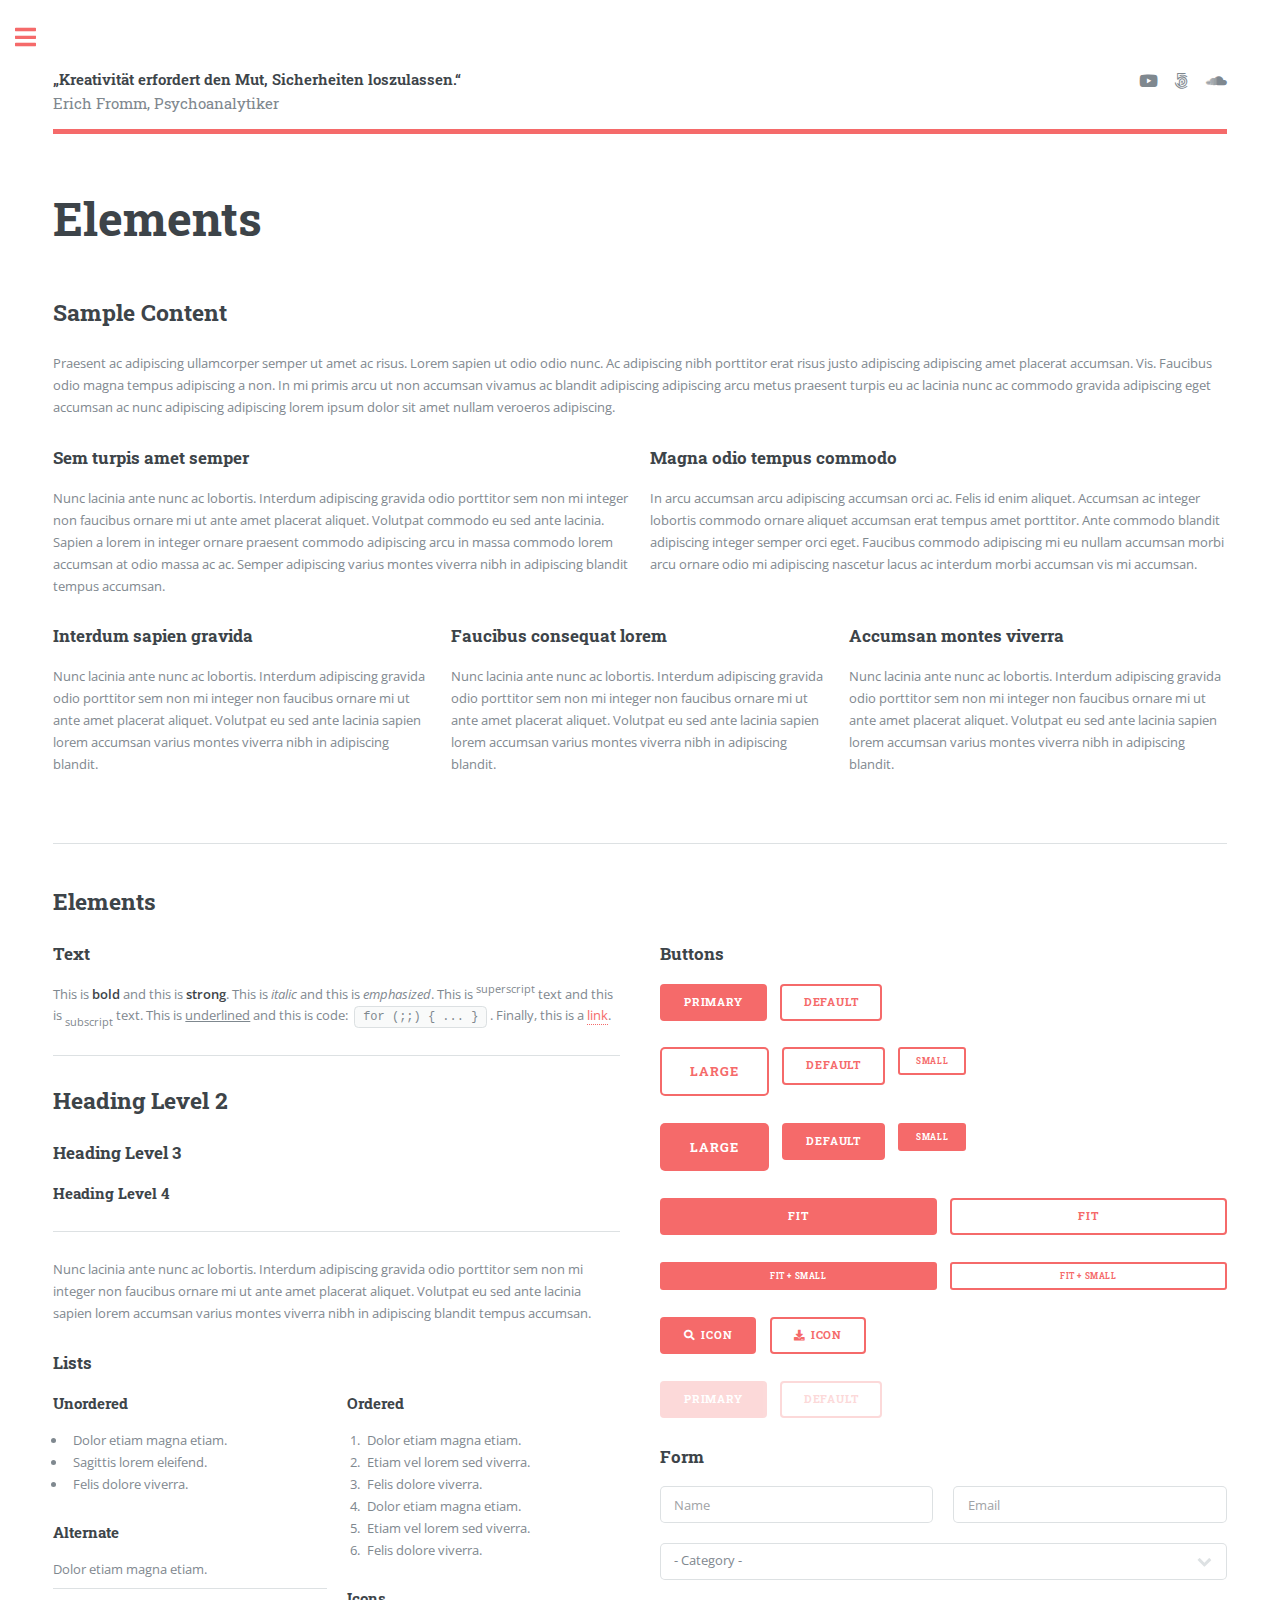
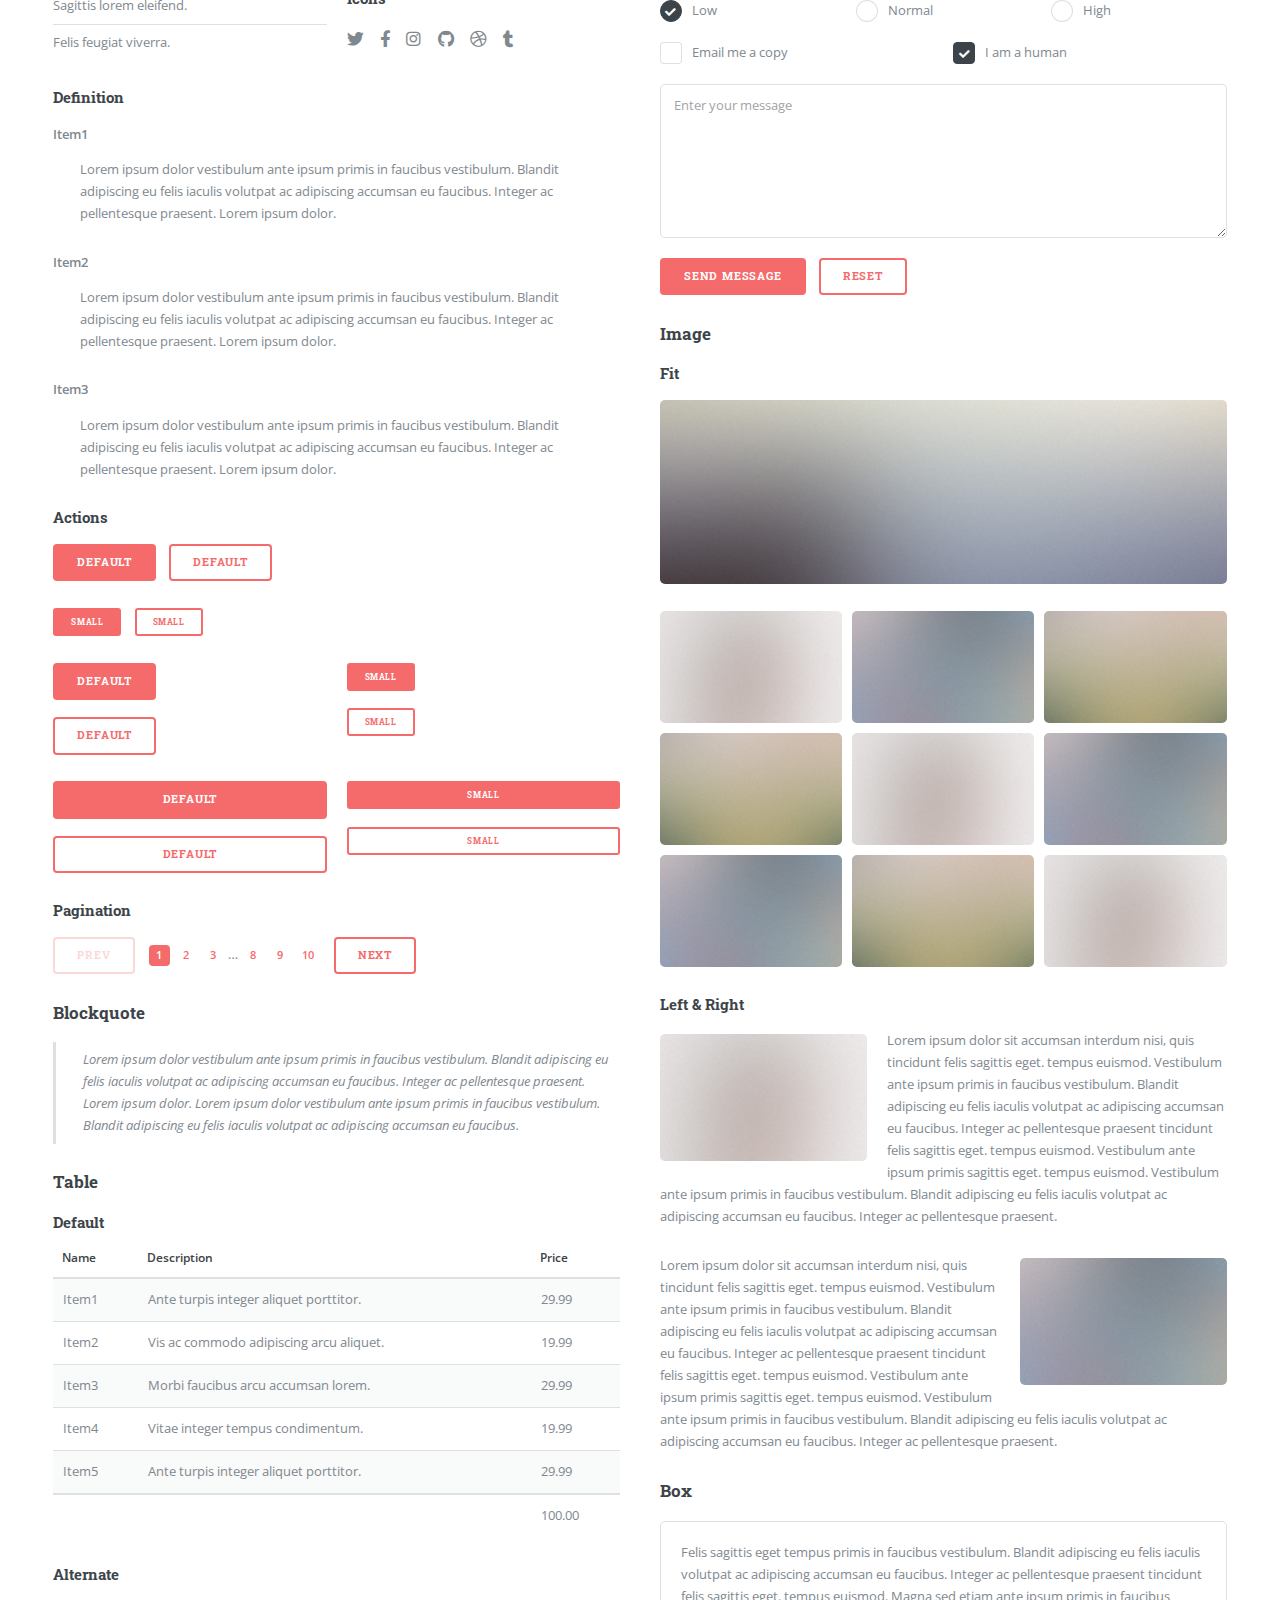
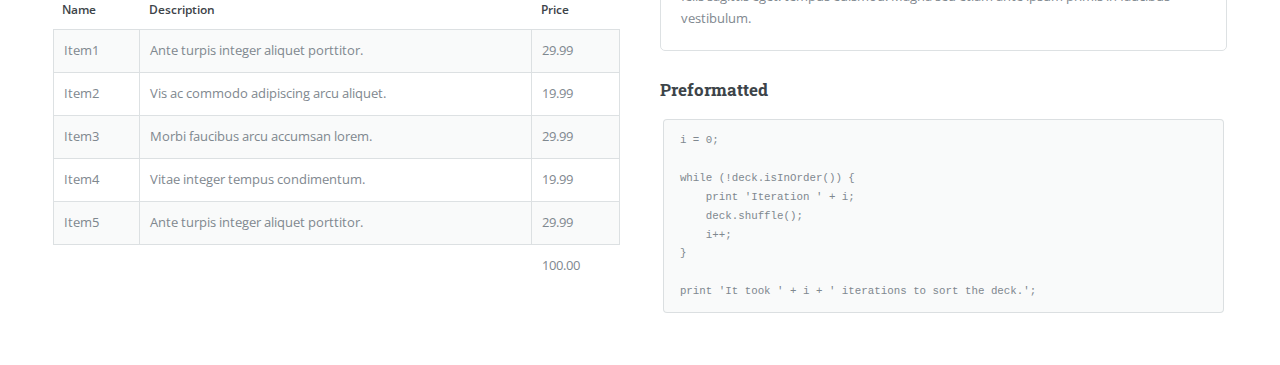
==== commit 8f785d88: "Update elements.html" ====
--- a/elements.html
+++ b/elements.html
@@ -28,7 +28,6 @@
 								<header id="header">
 									<a href="index.html" class="logo"><strong>„Kreativität erfordert den Mut, Sicherheiten loszulassen.“</strong><br>Erich Fromm, Psychoanalytiker</a>
 									<ul class="icons">
-										<li><a href="https://x.com/S52119209114" class="icon brands fa-twitter"><span class="label">X</span></a></li>
 										<li><a href="https://www.youtube.com/channel/UCZySjR60MP23CNCxuXGeXjQ" class="icon brands fa-youtube"><span class="label">Youtube</span></a></li>
 										<li><a href="https://500px.com/p/SebastianCurta" class="icon brands fa-500px"><span class="label">500PX</span></a></li>
 										<li><a href="https://soundcloud.com/sebastian_curta" class="icon brands fa-soundcloud"><span class="label">Soundcloud</span></a></li>
@@ -452,19 +451,19 @@
 										<h2>Menu</h2>
 									</header>
 									<ul>
-										<li><a href="index.html">Homepage</a></li>
-										<li><a href="generic.html">Generic</a></li>
-										<li><a href="elements.html">Elements</a></li>
-									<!--	<li>
-											<span class="opener">Submenu</span>
+										<li><a href="index.html">Home</a></li>
+										<li>
+										<span class="opener">L'enfant terrible</span>
 											<ul>
-												<li><a href="#">Lorem Dolor</a></li>
-												<li><a href="#">Ipsum Adipiscing</a></li>
-												<li><a href="#">Tempus Magna</a></li>
-												<li><a href="#">Feugiat Veroeros</a></li>
+												<li><a href="helloworld.html">Über mich</a></li>
+												<li><a href="lauf.html">Lückenlauf</a></li>
 											</ul>
 										</li>
-										<li><a href="#">Etiam Dolore</a></li>
+										<li><a href="generic.html">Opus magnum</a></li>
+										<li><a href="elements.html">Loremipsum</a></li>
+										<li><a href="elements2.html">Cannabis</a></li>
+
+									<!--	<li><a href="#">Etiam Dolore</a></li>
 										<li><a href="#">Adipiscing</a></li>
 										<li>
 											<span class="opener">Another Submenu</span>
@@ -508,14 +507,14 @@
 							<!-- Section -->
 								<section>
 									<header class="major">
-										<h2>Get in touch</h2>
+										<h2>Kontakt</h2>
 									</header>
-									<p>Sed varius enim lorem ullamcorper dolore aliquam aenean ornare velit lacus, ac varius enim lorem ullamcorper dolore. Proin sed aliquam facilisis ante interdum. Sed nulla amet lorem feugiat tempus aliquam.</p>
+									<p>Hier zeige ich meine kreativen Arbeiten, Projekte und Leidenschaften. Bitte beachte, dass ich keine Produkte verkaufe oder Dienstleistungen anbiete. Diese Website dient ausschließlich dazu, meine Fähigkeiten und meinen Werdegang zu präsentieren.</p>
 									<ul class="contact">
-										<li class="icon solid fa-envelope"><a href="#">information@untitled.tld</a></li>
-										<li class="icon solid fa-phone">(000) 000-0000</li>
-										<li class="icon solid fa-home">1234 Somewhere Road #8254<br />
-										Nashville, TN 00000-0000</li>
+										<li class="icon solid fa-envelope"><a href="mailto:portfolio.subdivide652@passinbox.com">Schreib mir 'ne Mail</a></li>
+										<li class="icon solid fa-paper-plane"><a href="https://threema.id/73BE22X9">auf Threema</a></li>
+										<li class="icon solid fa-signal"><a href="https://signal.me/#eu/Hre_C0AndZFEcvIWWHcec-CKmmbpdX90aX5riIxvXoWohBwKhrlFsqJEefF-EJkq">oder auf Signal</a></li>
+										<li class="icon solid fa-home">72072 Tübingen</li>
 									</ul>
 								</section>
 
